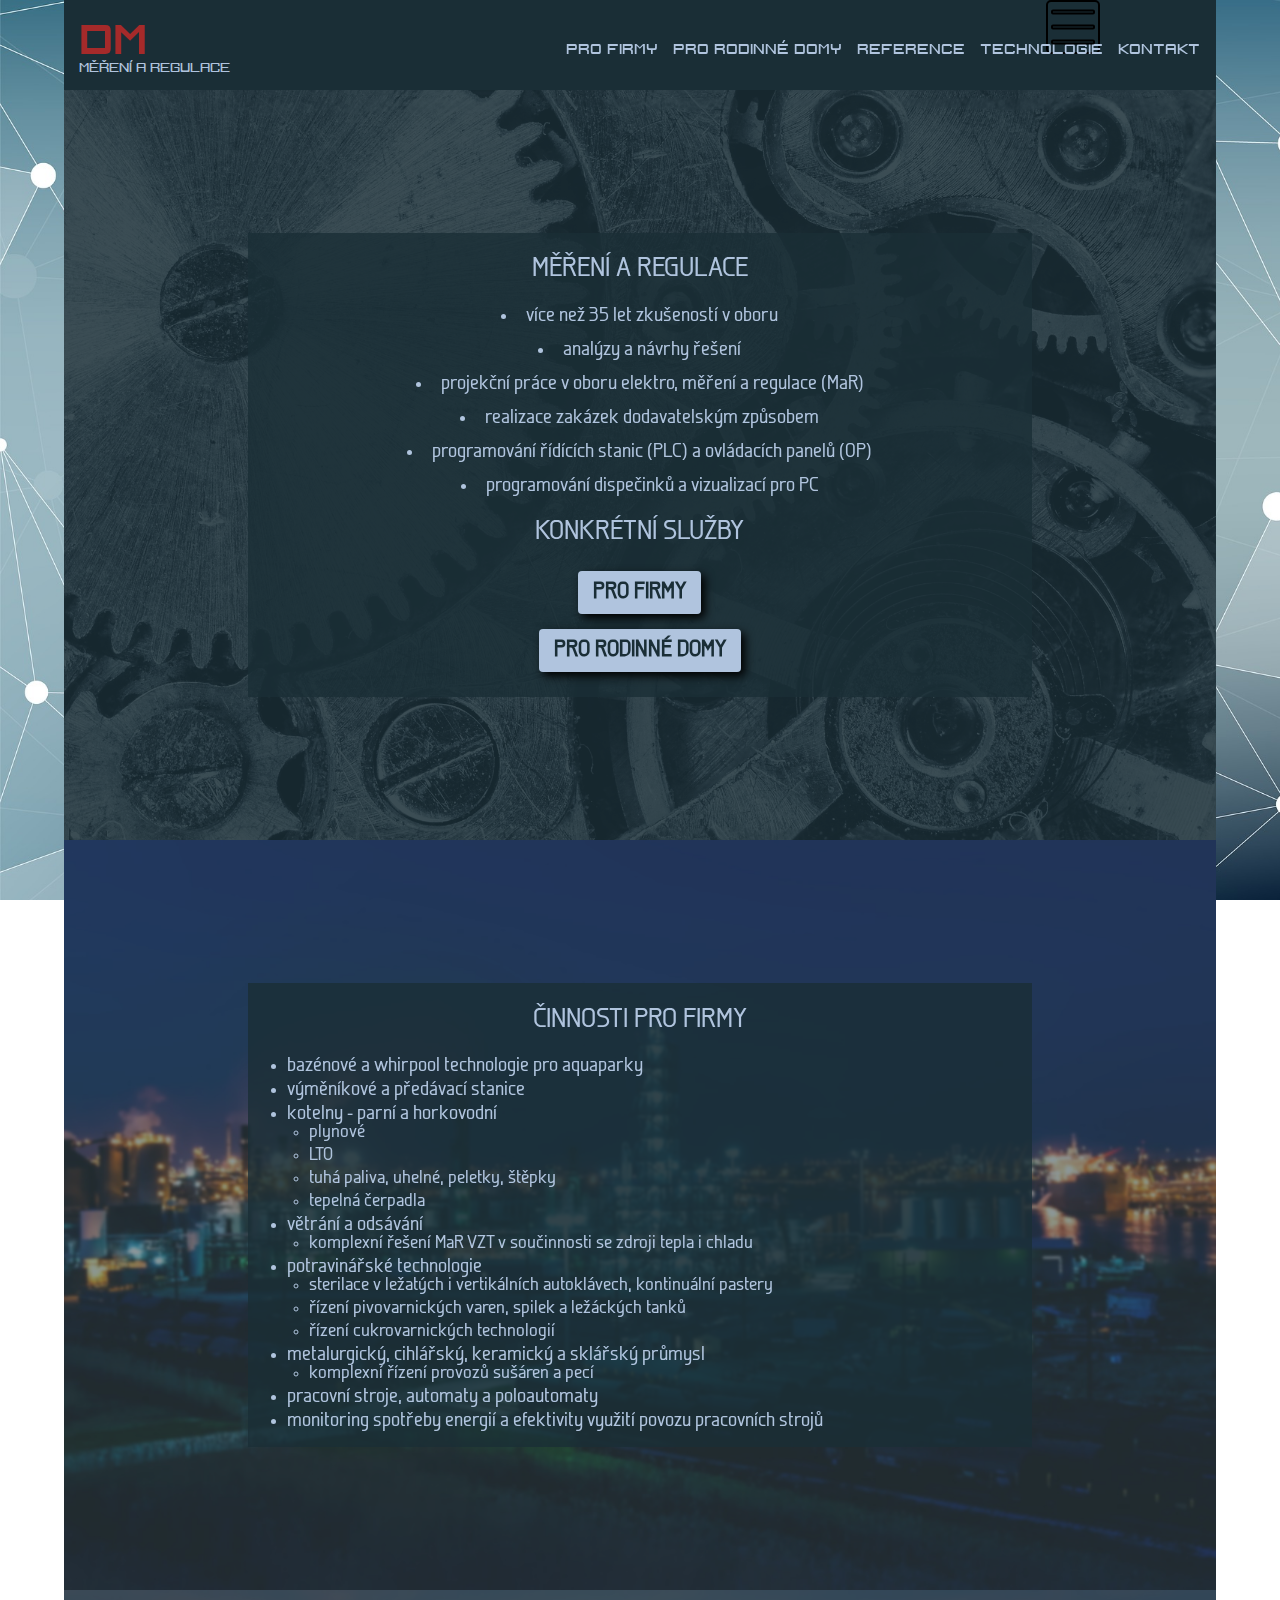
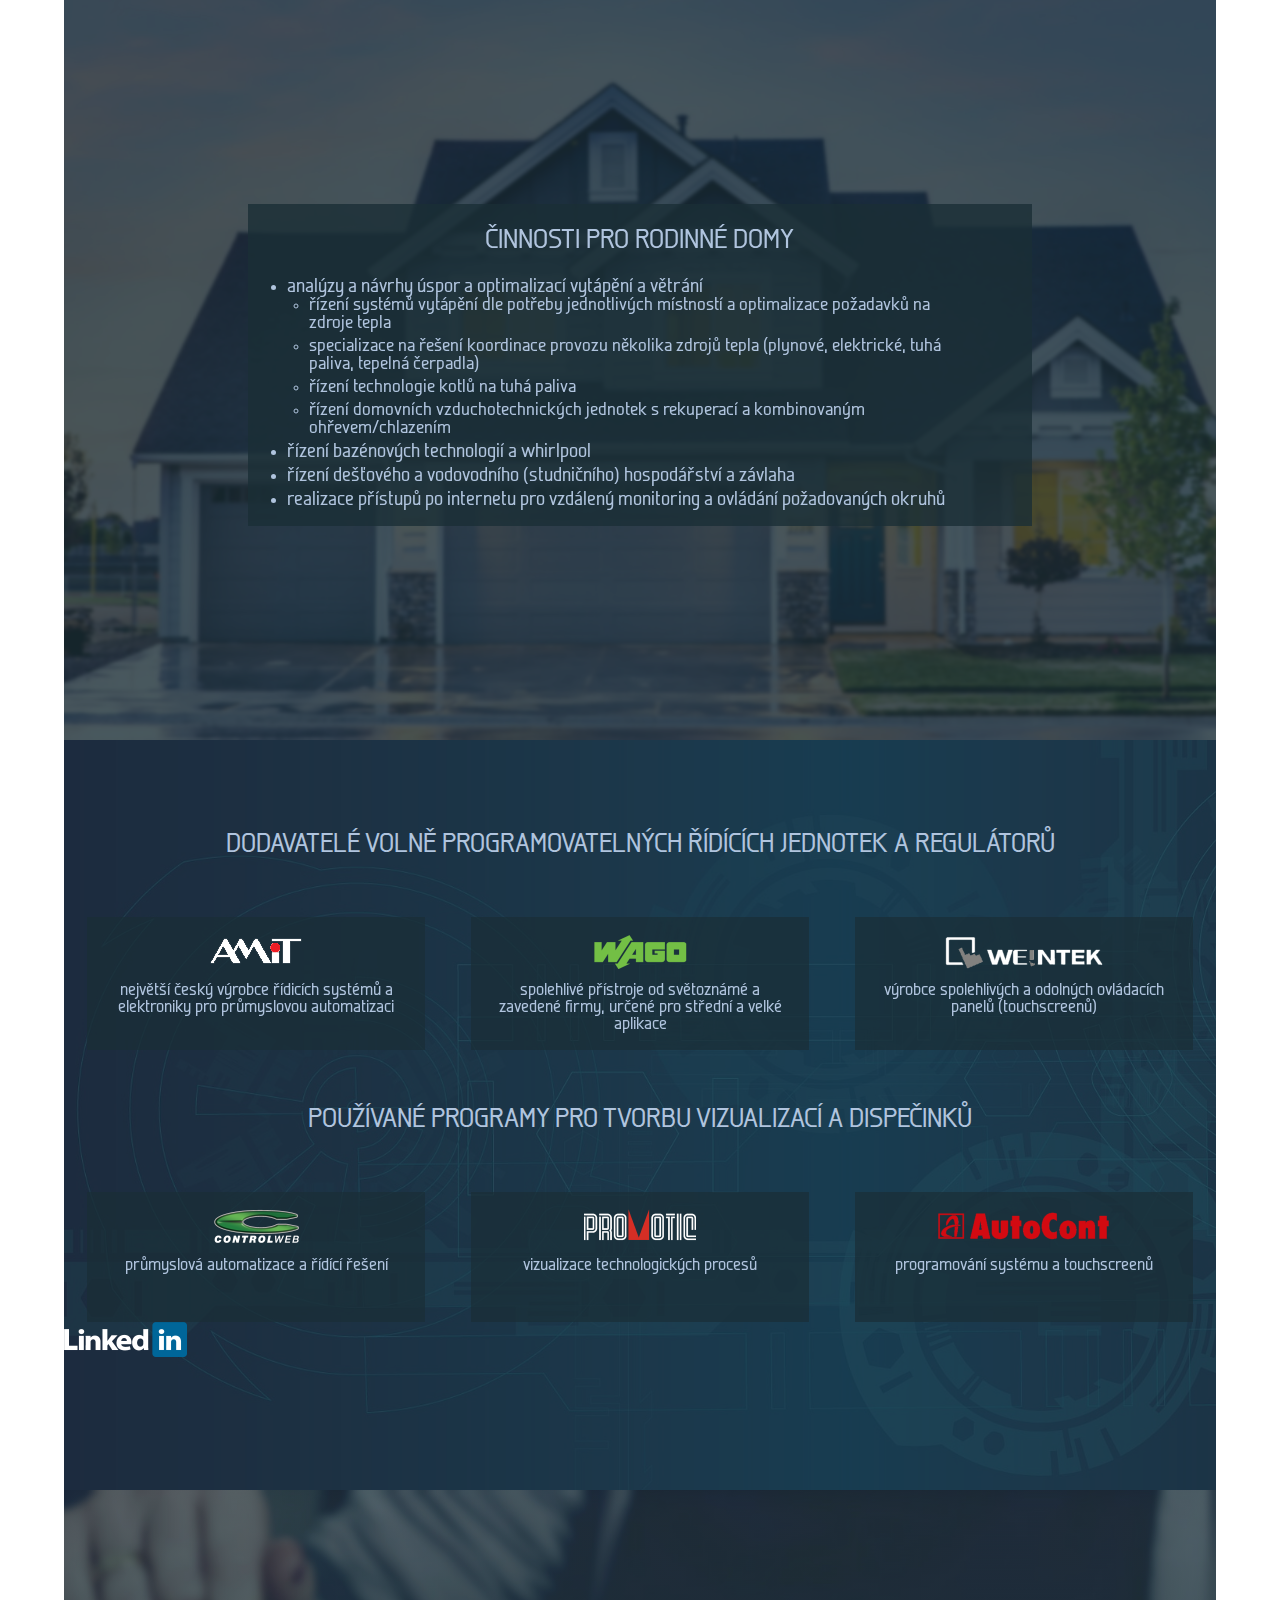
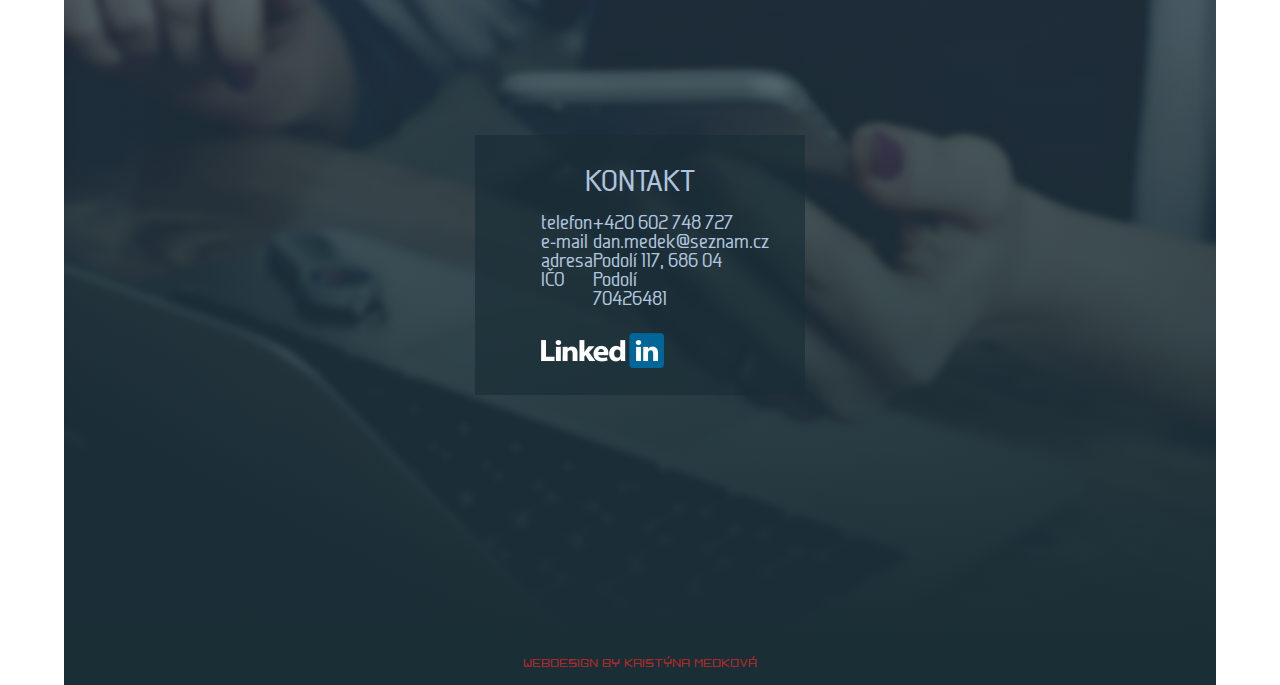
==== Html/index.html @ b06aeddd "Merge konflikty" ====
<!DOCTYPE html>
<html lang="en">

<head>
    <meta charset="UTF-8">
    <meta name="viewport" content="width=device-width, initial-scale=1.0">
    <meta http-equiv="X-UA-Compatible" content="ie=edge">
    <title>Daniel Medek - Měření a regulace</title>
    <link rel="stylesheet" href="\CSS\index.css">
</head>

<body>
    <div class="wrapper">
        <div class="header">
        <div class="head" id="index">
            <a href="#index"> 
                <div class="head1">
                        <span>d</span>
                        <span class="hidden">a</span>
                        <span class="hidden">n</span>
                        <span class="hidden">i</span>
                        <span class="hidden">e</span>
                        <span class="hidden">l</span>
                        <span>m</span>
                        <span class="hidden">e</span>
                        <span class="hidden">d</span>
                        <span class="hidden">e</span>
                        <span class="hidden">k</span>  
                    </div>
                    <div class="head2">měření a regulace</div>
             </a>    
        </div>
        <div class="nav">
            <a href="#firmy">pro firmy</a>
            <a href="#rd">pro rodinné domy</a>
            <a href="#reference">reference</a>
            <a href="#technologie">technologie</a>
            <a href="#kontakt">kontakt</a>
        </div>
        <div class="hamburger" id="hamburger" onclick="toggleActive()">
            <div class="line top"></div>
            <div class="line middle"></div>
            <div class="line bottom"></div>
        </div>
        </div>
        <div class="back main">
            <div class="shadow intro">
                <div class="content">
                    <div class="figure-title">měření a regulace</div>
                    <ul>
                        <li>více než 35 let zkušeností v oboru</li>
                        <li>analýzy a návrhy řešení</li>
                        <li>projekční práce v oboru elektro, měření a regulace (MaR)</li>
                        <li>realizace zakázek dodavatelským způsobem</li>
                        <li>programování řídících stanic (PLC) a ovládacích panelů (OP)</li>
                        <li>programování dispečinků a vizualizací pro PC</li>
                    </ul>
                    <div class="figure-title">konkrétní služby</div>
                    <div class="choice">
                        <a href="#firmy">pro firmy</a>
                    </div>
                    <div class="choice">
                        <a href="#rd">pro rodinné domy</a>
                    </div>
                </div>
            </div>
        </div>
        <div class="back corp" id="firmy">
            <div class="shadow firm">
                <div class="figure">
                    <div class="figure-title">činnosti pro firmy</div>
                    <div class="figure-content">
                        <ul>
                            <li>bazénové a whirpool technologie pro aquaparky</li>
                            <li>výměníkové a předávací stanice</li>
                            <li>kotelny - parní a horkovodní
                                <ul>
                                    <li class="event">plynové</li>
                                    <li class="event">LTO</li>
                                    <li class="event">tuhá paliva, uhelné, peletky, štěpky</li>
                                    <li class="event">tepelná čerpadla</li>
                                </ul>
                            </li>
                            <li>větrání a odsávání
                                <ul>
                                    <li class="event">komplexní řešení MaR VZT v součinnosti se zdroji tepla i chladu</li>
                                </ul>
                            </li>
                            <li>potravinářské technologie
                                <ul>
                                    <li class="event">sterilace v ležatých i vertikálních autoklávech, kontinuální pastery</li>
                                    <li class="event">řízení pivovarnických varen, spilek a ležáckých tanků</li>
                                    <li class="event">řízení cukrovarnických technologií</li>
                                </ul>
                            </li>
                            <li>metalurgický, cihlářský, keramický a sklářský průmysl
                                <ul>
                                    <li class="event">komplexní řízení provozů sušáren a pecí</li>
                                </ul>
                            </li>
                            <li>pracovní stroje, automaty a poloautomaty</li>
                            <li>monitoring spotřeby energií a efektivity využití povozu pracovních strojů</li>
                        </ul>
                    </div>
                </div>
            </div>
        </div>
        <div class="back home" id="rd">
            <div class="shadow house">
                <div class="figure">
                    <div class="figure-title">činnosti pro rodinné domy</div>
                    <div class="figure-content">
                        <ul>
                            <li>analýzy a návrhy úspor a optimalizací vytápění a větrání
                                <ul>
                                    <li class="event">řízení systémů vytápění dle potřeby jednotlivých místností a optimalizace požadavků na zdroje tepla</li>
                                    <li class="event">specializace na řešení koordinace provozu několika zdrojů tepla (plynové, elektrické, tuhá paliva, tepelná čerpadla)</li>
                                    <li class="event">řízení technologie kotlů na tuhá paliva</li>
                                    <li class="event">řízení domovních vzduchotechnických jednotek s rekuperací a kombinovaným ohřevem/chlazením</li>
                                </ul>
                            </li>
                            <li>řízení bazénových technologií a whirlpool</li>
                            <li>řízení dešťového a vodovodního (studničního) hospodářství a závlaha</li>
                            <li>realizace přístupů po internetu pro vzdálený monitoring a ovládání požadovaných okruhů</li>
                        </ul>
                    </div>
                </div>
            </div>
        </div>
        <div class="back koop" id="technologie">
            <div class="shadow technic">
                <div class="tech-content">
                    <div class="tech-title">dodavatelé volně programovatelných řídících jednotek a regulátorů</div>
                    <div class="tech-wrapper">
                        <div class="tech">
                            <ul>
                                <li><a href="https://amitomation.cz/" target="_blank"><img src="/Pict/logo/amit.png"></a></li>
                                <li>největší český výrobce řídicích systémů a elektroniky pro průmyslovou automatizaci</li>
                            </ul>
                        </div>
                        <div class="tech">
                            <ul>
                                <li><a href="https://www.wago.com/cz/" target="_blank"><img src="/Pict/logo/wago.png"></a></li>
                                <li>spolehlivé přístroje od světoznámé a zavedené firmy, určené pro střední a velké aplikace</li>
                            </ul>
                        </div>
                        <div class="tech">
                            <ul>
                                <li><a href="https://www.weintek.cz/" target="_blank"><img src="/Pict/logo/weintek.png"></a></li>
                                <li>výrobce spolehlivých a odolných ovládacích panelů (touchscreenů)</li>
                            </ul>
                        </div>
                    </div>
                    <div class="tech-title">používané programy pro tvorbu vizualizací a dispečinků</div>
                    <div class="tech-wrapper">
                        <div class="tech">
                            <ul>
                                <li><a href="https://www.controlweb.co.nz/" target="_blank"><img src="/Pict/logo/controlweb.png"></a></li>
                                <li>průmyslová automatizace a řídící řešení</li>
                            </ul>
                        </div>
                        <div class="tech">
                            <ul>
                                <li><a href="https://www.promotic.eu/cz/index.htm" target="_blank"><img src="/Pict/logo/promotic.png"></a></li>
                                <li>vizualizace technologických procesů</li>
                            </ul>
                        </div>
                        <div class="tech">
                            <ul>
                                <li><a href="https://www.autocont.cz" target="_blank"><img src="/Pict/logo/autocont.png"></a></li>
                                <li>programování systému a touchscreenů</li>
                            </ul>
                        </div>
                    </div>
                    <a href="https://cz.linkedin.com/in/daniel-medek-770281114" target="_blank">
                        <img src="/Pict/logo/linkedin-logo.png">
                    </a>
                </div>
            </div>
        </div>
        <div class="back cont" id="kontakt">
            <div class="shadow call">
                <div class="contact">
                    <div class="contact-title">kontakt</div>
                    <div class="contact-wrapper">
                        <div class="middle1">
                            <ul>
                                <li>telefon</li>
                                <li>e-mail</li>
                                <li>adresa</li>
                                <li>IČO</li>
                            </ul>
                        </div>
                        <div class="middle2">
                            <ul>
                                <li>+420 602 748 727</li>
                                <li>dan.medek@seznam.cz</li>
                                <li>Podolí 117, 686 04 Podolí</li>
                                <li>70426481</li>
                            </ul>
                        </div>
                    </div>
                    <a href="https://cz.linkedin.com/in/daniel-medek-770281114" target="_blank">
                        <img src="/Pict/logo/linkedin-logo.png">
                    </a>
                </div>
            </div>
        </div>
        <div class="footer">webdesign by Kristýna Medková</div>
    </div>
</body>

</html>
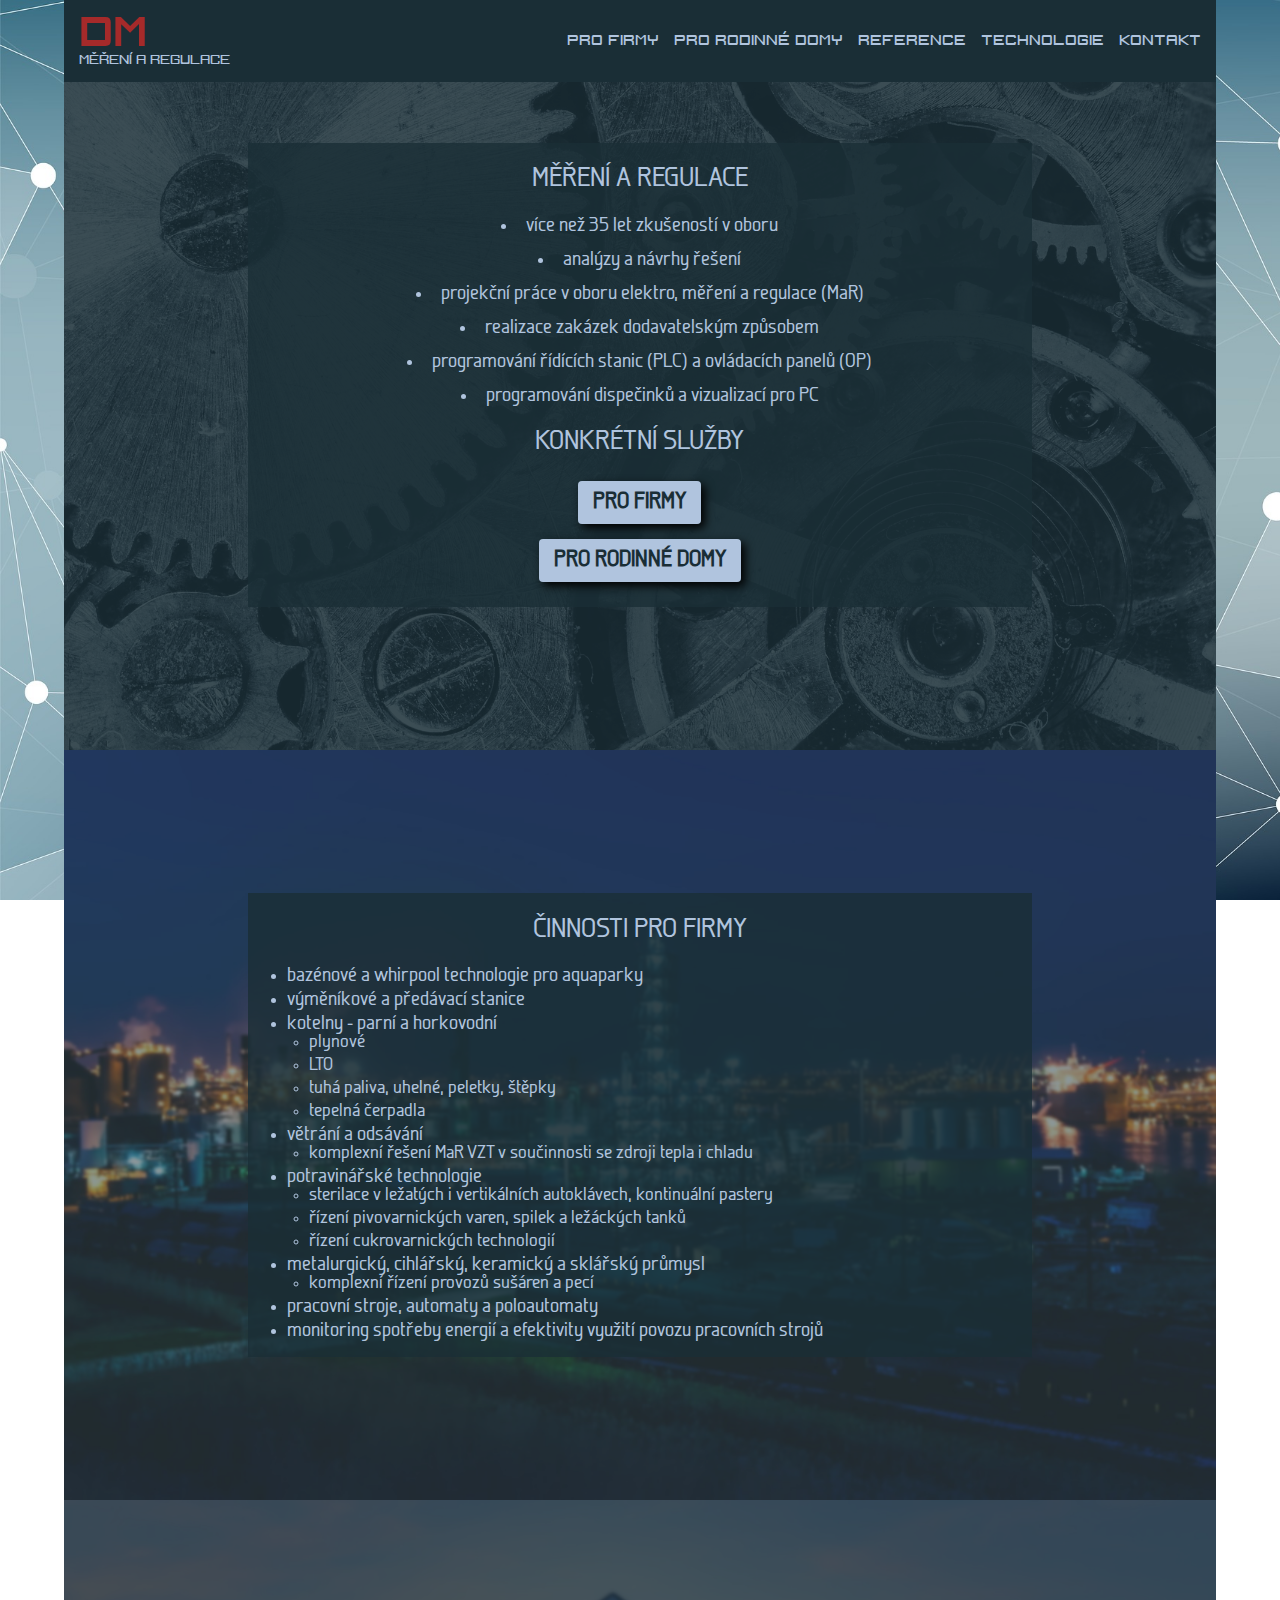
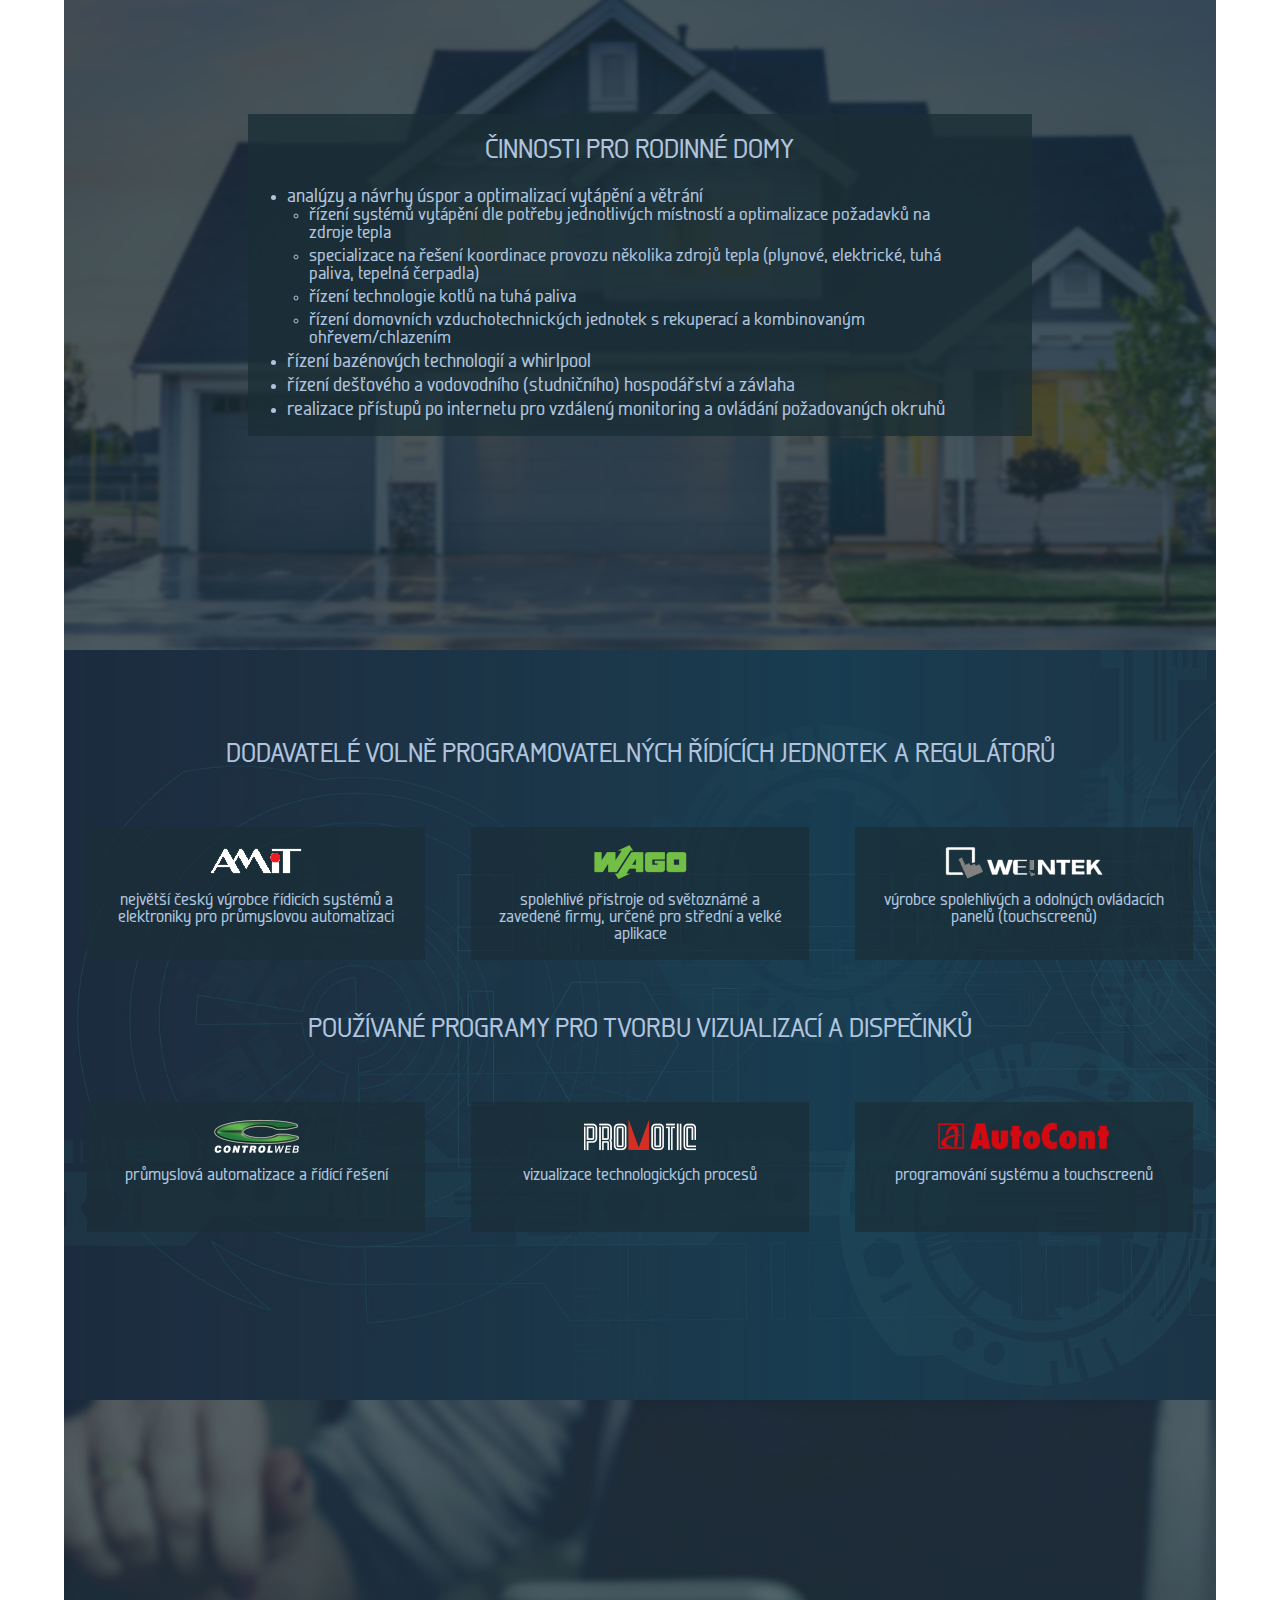
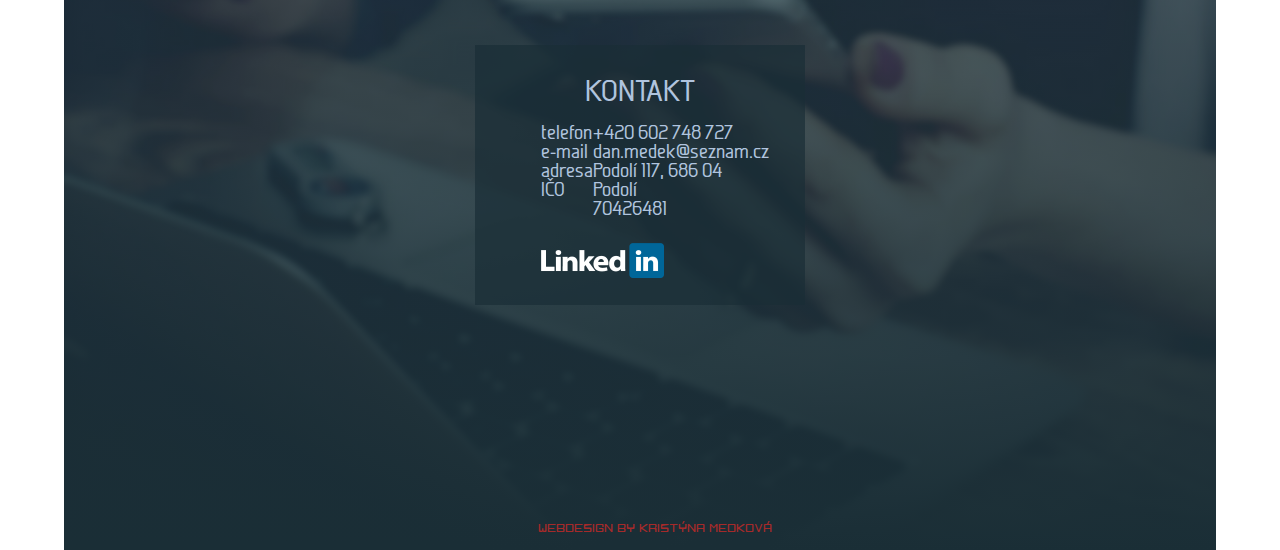
==== commit f87cfed8: "změna menu" ====
--- a/Html/index.html
+++ b/Html/index.html
@@ -7,12 +7,13 @@
     <meta http-equiv="X-UA-Compatible" content="ie=edge">
     <title>Daniel Medek - Měření a regulace</title>
     <link rel="stylesheet" href="\CSS\index.css">
+    <script src="/JS/index.js"></script>
 </head>
 
 <body>
     <div class="wrapper">
         <div class="header">
-        <div class="head" id="index">
+        <div class="head">
             <a href="#index"> 
                 <div class="head1">
                         <span>d</span>
@@ -30,7 +31,7 @@
                     <div class="head2">měření a regulace</div>
              </a>    
         </div>
-        <div class="nav">
+        <div class="nav" id="nav" onclick="toggleDeactive()">
             <a href="#firmy">pro firmy</a>
             <a href="#rd">pro rodinné domy</a>
             <a href="#reference">reference</a>
@@ -43,7 +44,8 @@
             <div class="line bottom"></div>
         </div>
         </div>
-        <div class="back main">
+        <div class="sum" id="sum">
+        <div class="back main" id="index">
             <div class="shadow intro">
                 <div class="content">
                     <div class="figure-title">měření a regulace</div>
@@ -172,9 +174,6 @@
                             </ul>
                         </div>
                     </div>
-                    <a href="https://cz.linkedin.com/in/daniel-medek-770281114" target="_blank">
-                        <img src="/Pict/logo/linkedin-logo.png">
-                    </a>
                 </div>
             </div>
         </div>
@@ -206,6 +205,7 @@
                 </div>
             </div>
         </div>
+        </div>
         <div class="footer">webdesign by Kristýna Medková</div>
     </div>
 </body>
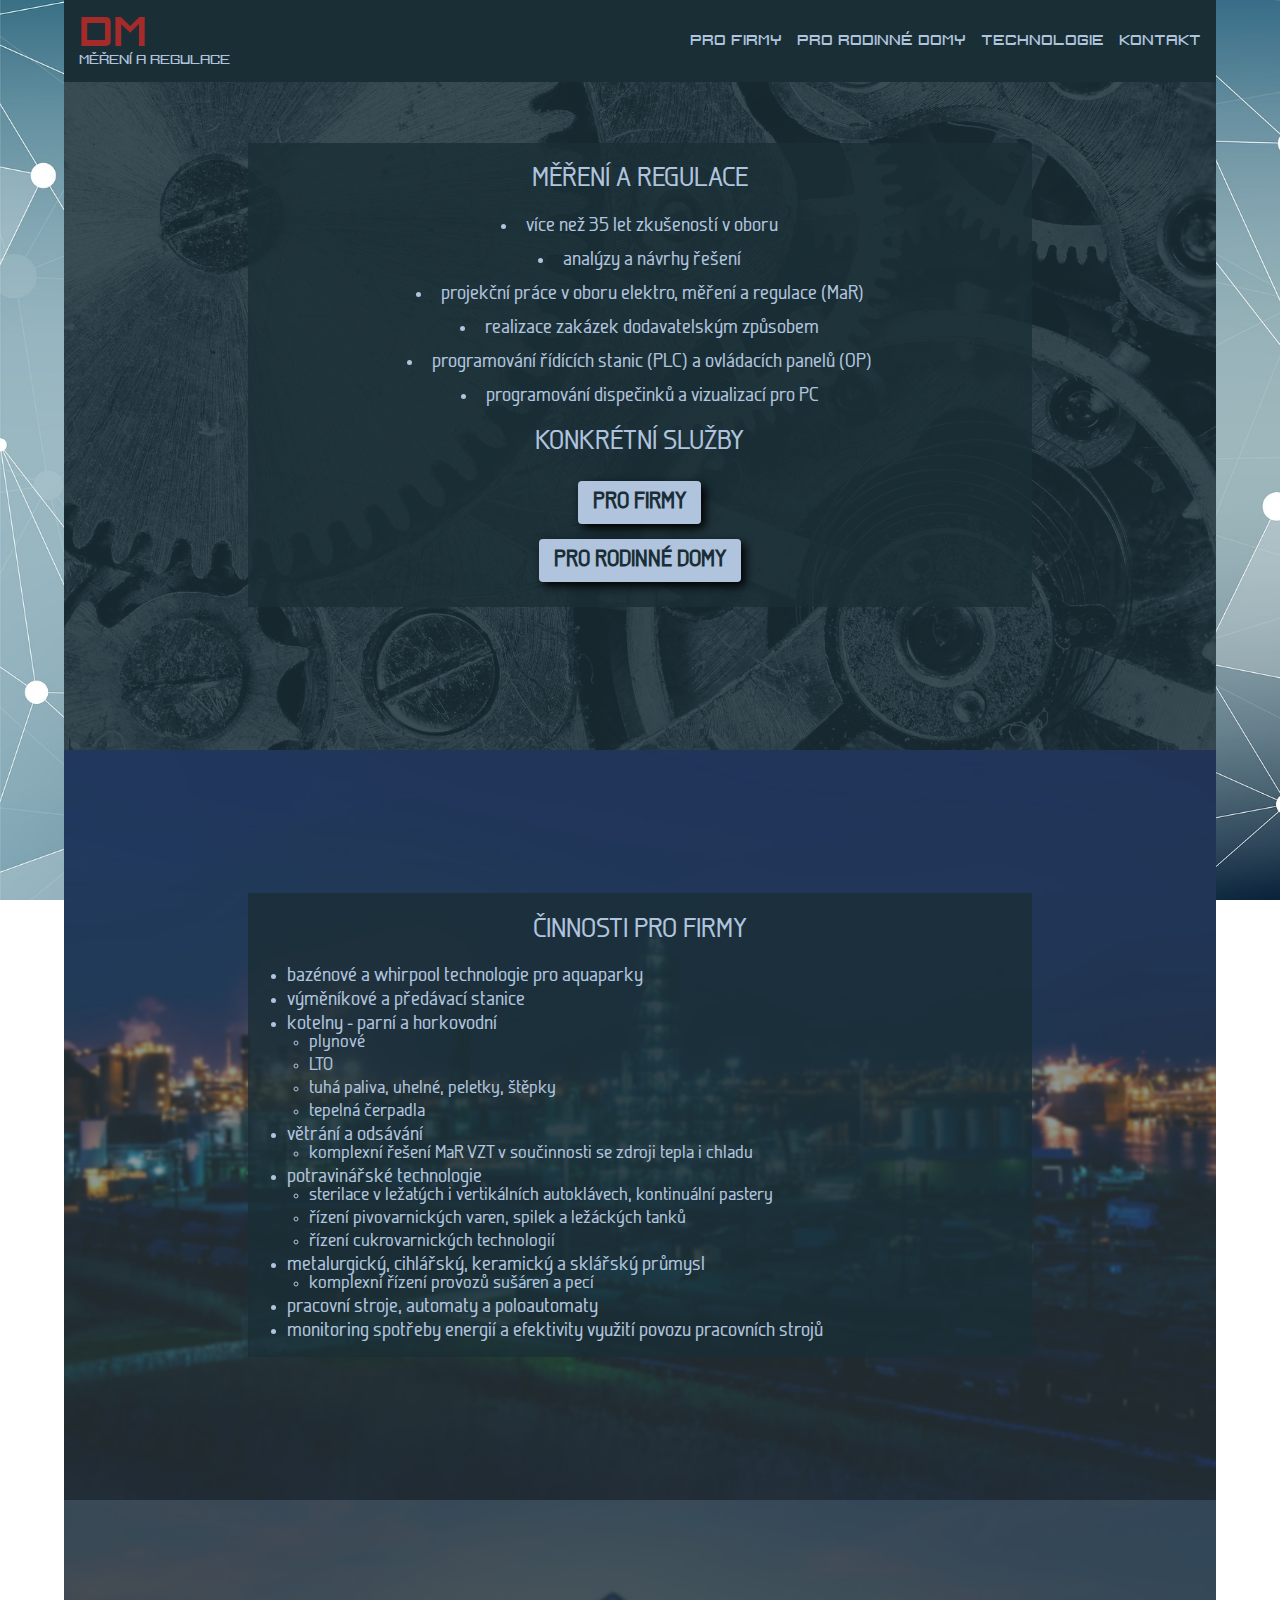
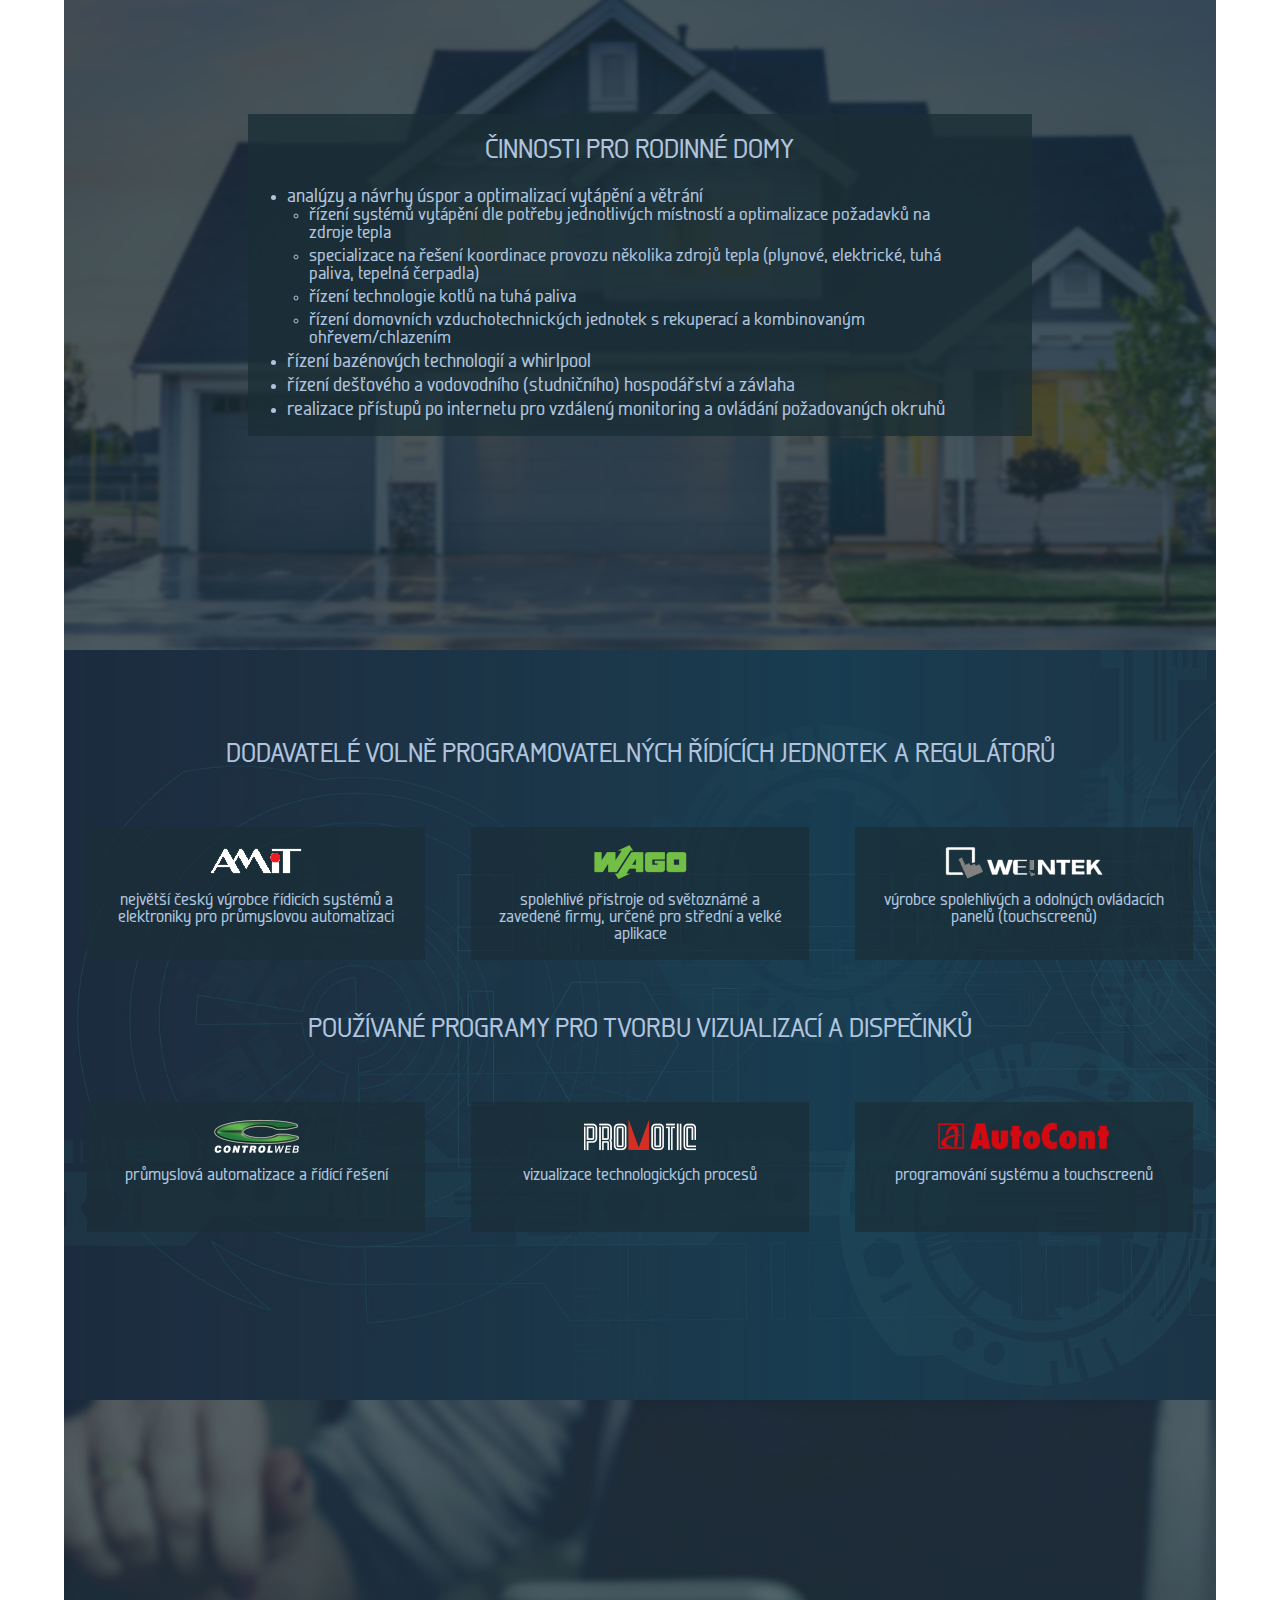
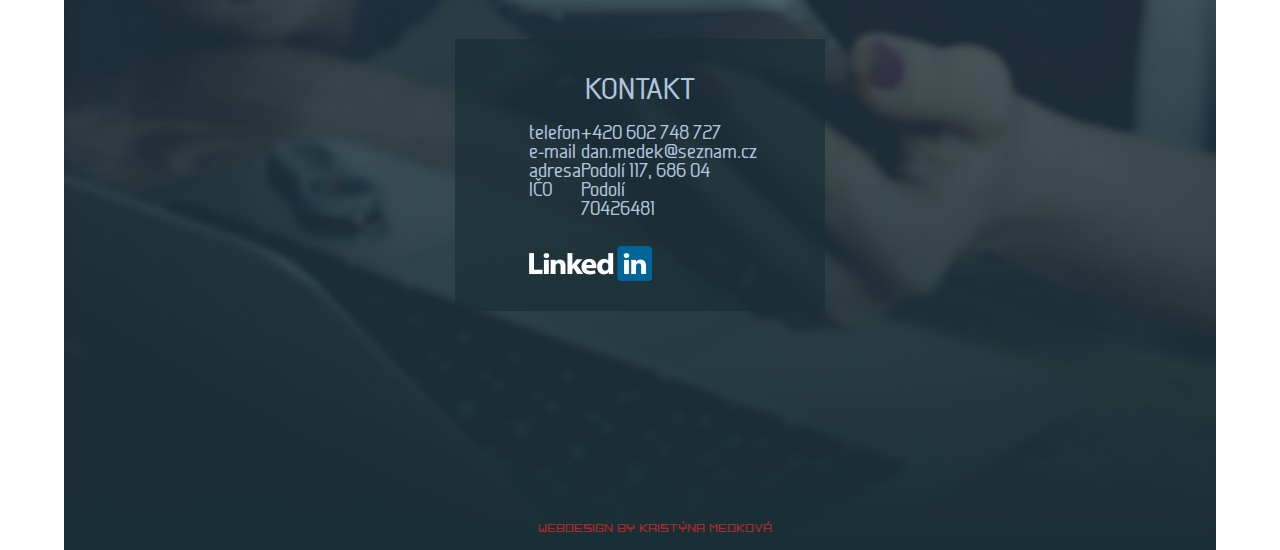
==== commit 40c4ce0e: "drobné úpravy vzhledu" ====
--- a/Html/index.html
+++ b/Html/index.html
@@ -14,7 +14,7 @@
     <div class="wrapper">
         <div class="header">
         <div class="head">
-            <a href="#index"> 
+            <a onclick="roll('index')"> 
                 <div class="head1">
                         <span>d</span>
                         <span class="hidden">a</span>
@@ -31,12 +31,12 @@
                     <div class="head2">měření a regulace</div>
              </a>    
         </div>
-        <div class="nav" id="nav" onclick="toggleDeactive()">
-            <a href="#firmy">pro firmy</a>
-            <a href="#rd">pro rodinné domy</a>
-            <a href="#reference">reference</a>
-            <a href="#technologie">technologie</a>
-            <a href="#kontakt">kontakt</a>
+        <div class="nav" id="nav">
+            <a onclick="roll('firmy')">pro firmy</a>
+            <a onclick="roll('rd')">pro rodinné domy</a>
+            <!-- <a onclick="roll('reference')">reference</a> -->
+            <a onclick="roll('technologie')">technologie</a>
+            <a onclick="roll('kontakt')">kontakt</a>
         </div>
         <div class="hamburger" id="hamburger" onclick="toggleActive()">
             <div class="line top"></div>
@@ -59,10 +59,10 @@
                     </ul>
                     <div class="figure-title">konkrétní služby</div>
                     <div class="choice">
-                        <a href="#firmy">pro firmy</a>
+                        <a onclick="roll('firmy')">pro firmy</a>
                     </div>
                     <div class="choice">
-                        <a href="#rd">pro rodinné domy</a>
+                        <a onclick="roll('rd')">pro rodinné domy</a>
                     </div>
                 </div>
             </div>
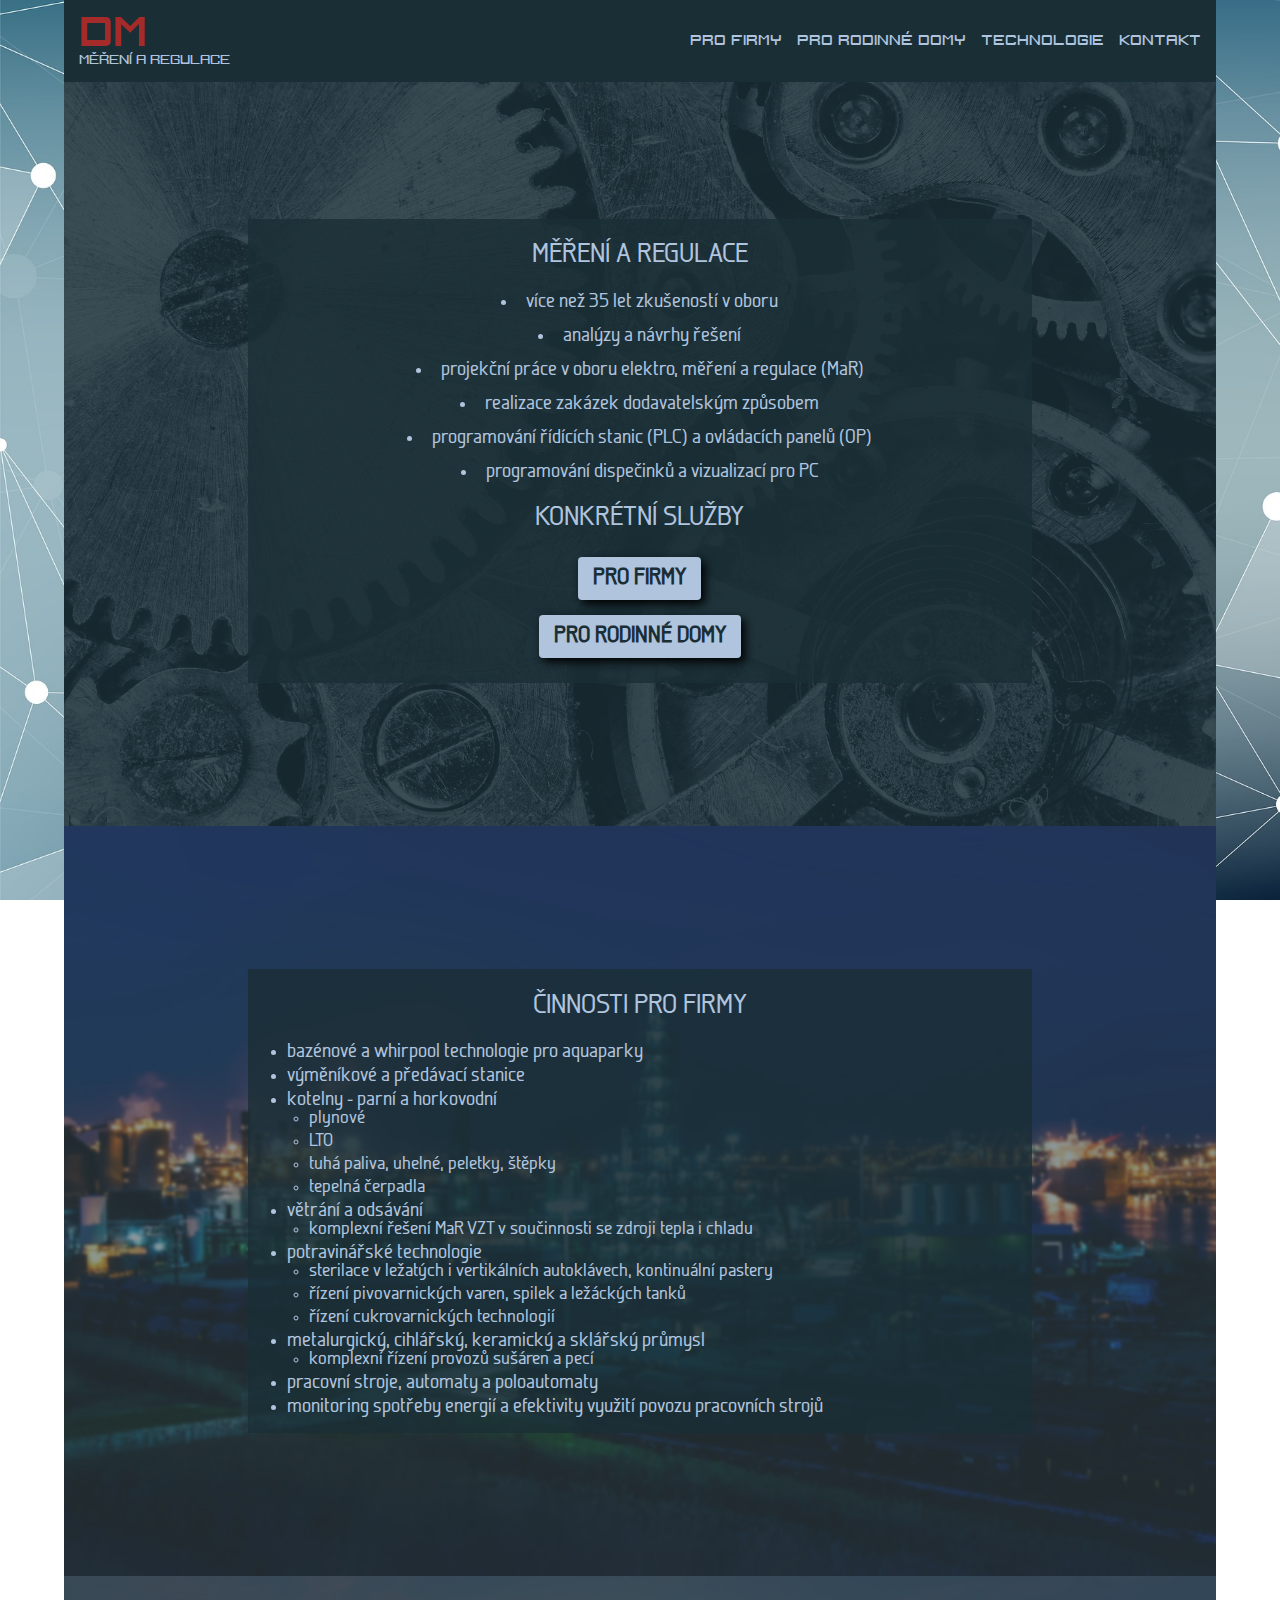
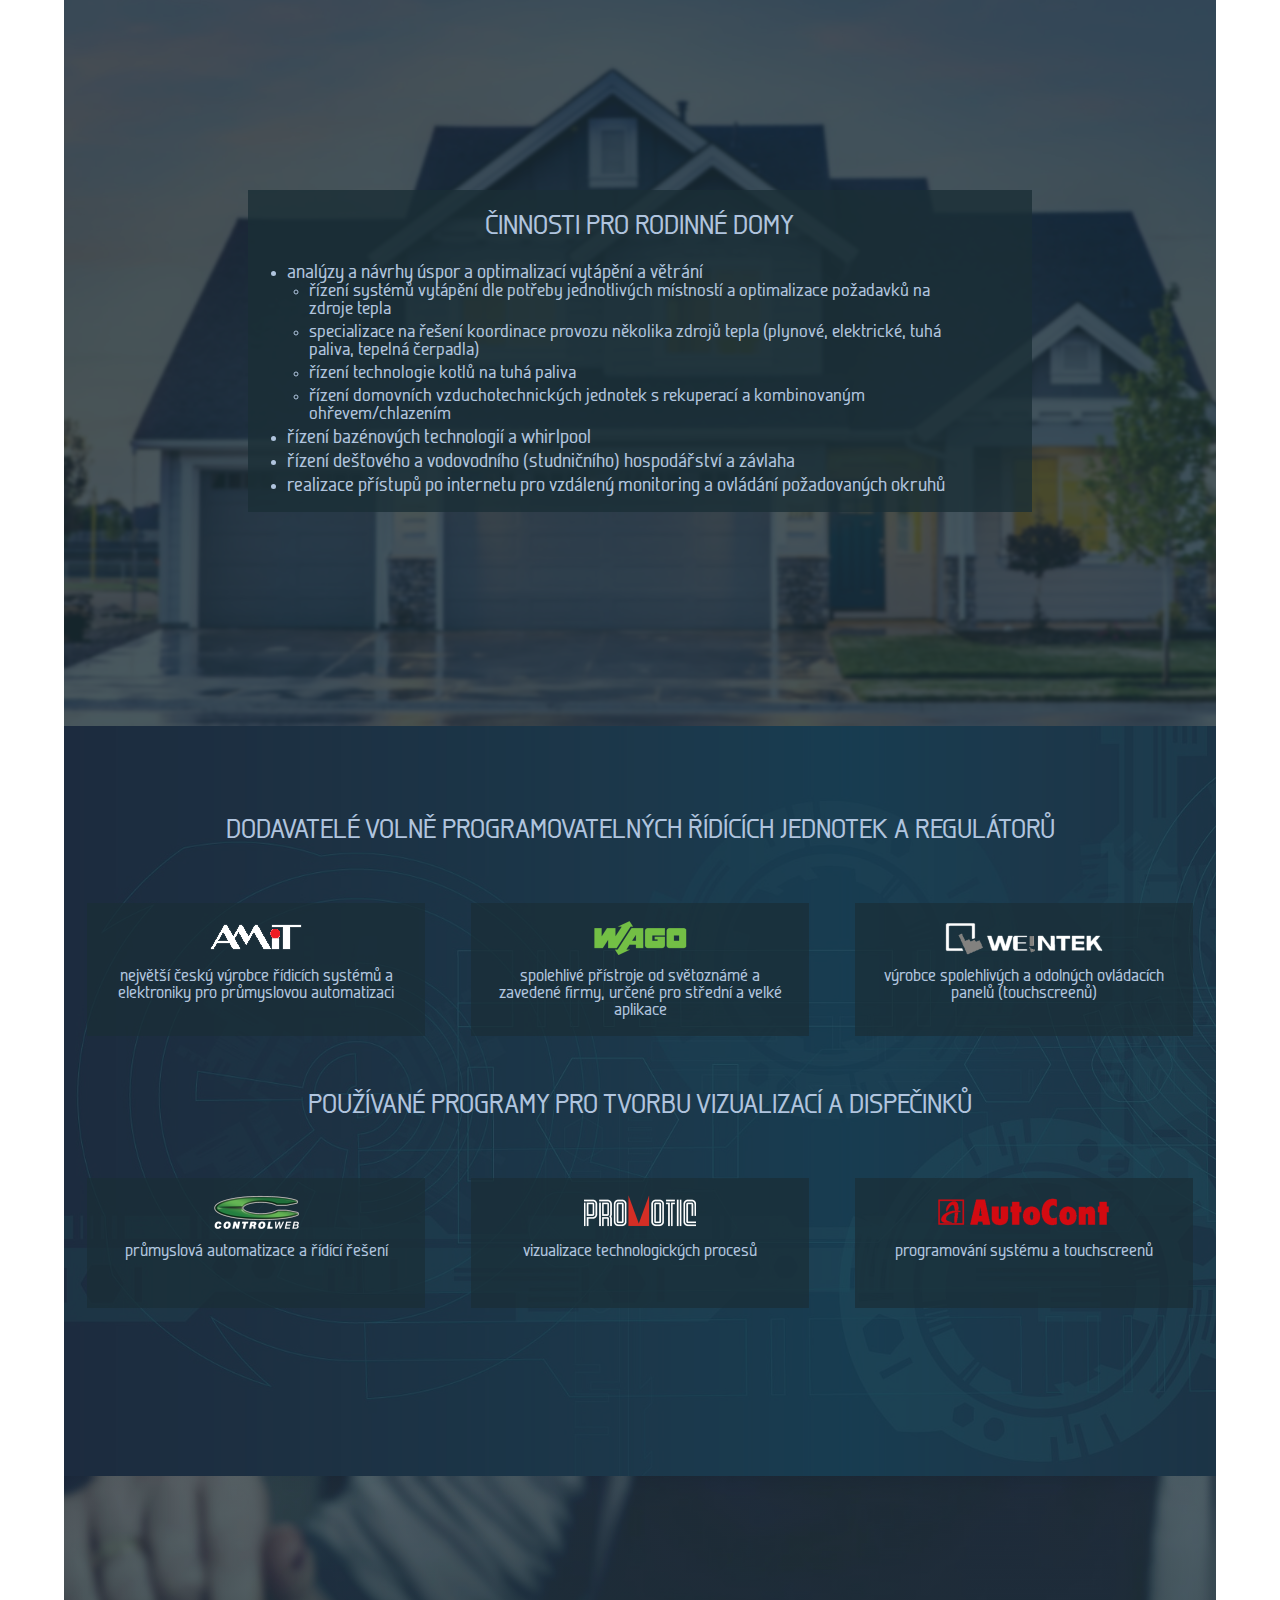
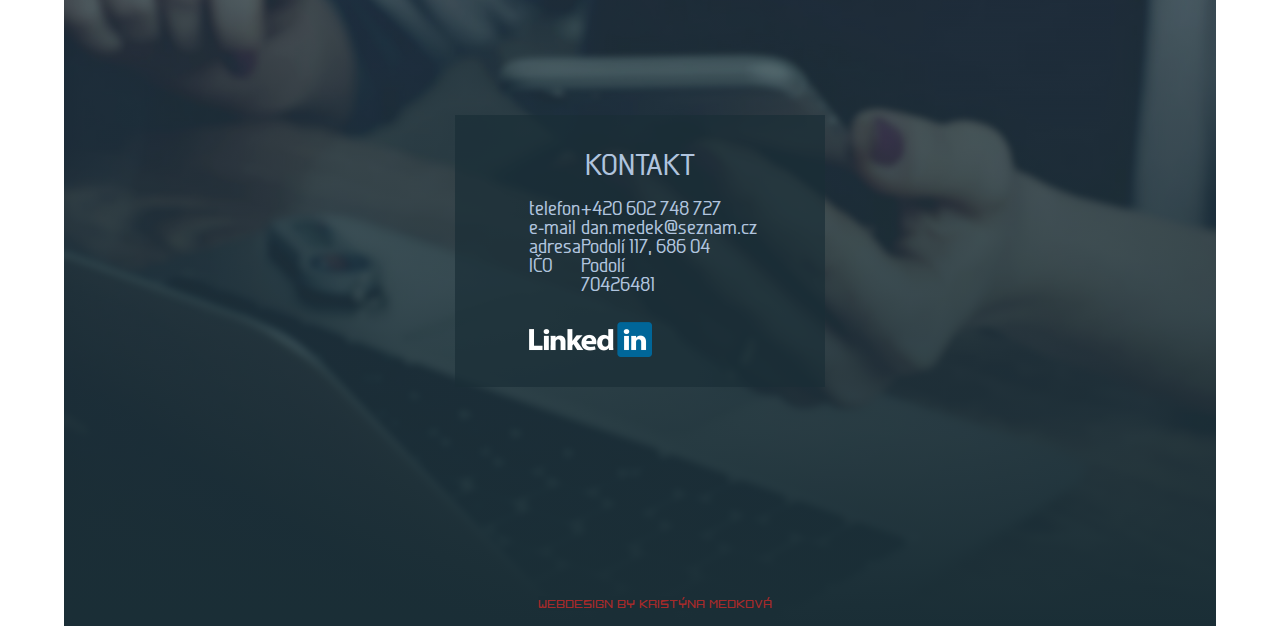
==== commit 8a2b2b13: "scroll" ====
--- a/Html/index.html
+++ b/Html/index.html
@@ -32,11 +32,11 @@
              </a>    
         </div>
         <div class="nav" id="nav">
-            <a onclick="roll('firmy')">pro firmy</a>
-            <a onclick="roll('rd')">pro rodinné domy</a>
-            <!-- <a onclick="roll('reference')">reference</a> -->
-            <a onclick="roll('technologie')">technologie</a>
-            <a onclick="roll('kontakt')">kontakt</a>
+            <a onclick="roll('firmy')" id="n1">pro firmy</a>
+            <a onclick="roll('rd')" id="n2">pro rodinné domy</a>
+            <!-- <a onclick="roll('reference')" id="n3">reference</a> -->
+            <a onclick="roll('technologie')" id="n4">technologie</a>
+            <a onclick="roll('kontakt')" id="n5">kontakt</a>
         </div>
         <div class="hamburger" id="hamburger" onclick="toggleActive()">
             <div class="line top"></div>
@@ -45,6 +45,12 @@
         </div>
         </div>
         <div class="sum" id="sum">
+        <a onclick="roll('index')">
+            <div class="up" id="up">
+                <div class="lineup left"></div>
+                <div class="lineup right"></div>
+            </div>
+        </a>
         <div class="back main" id="index">
             <div class="shadow intro">
                 <div class="content">
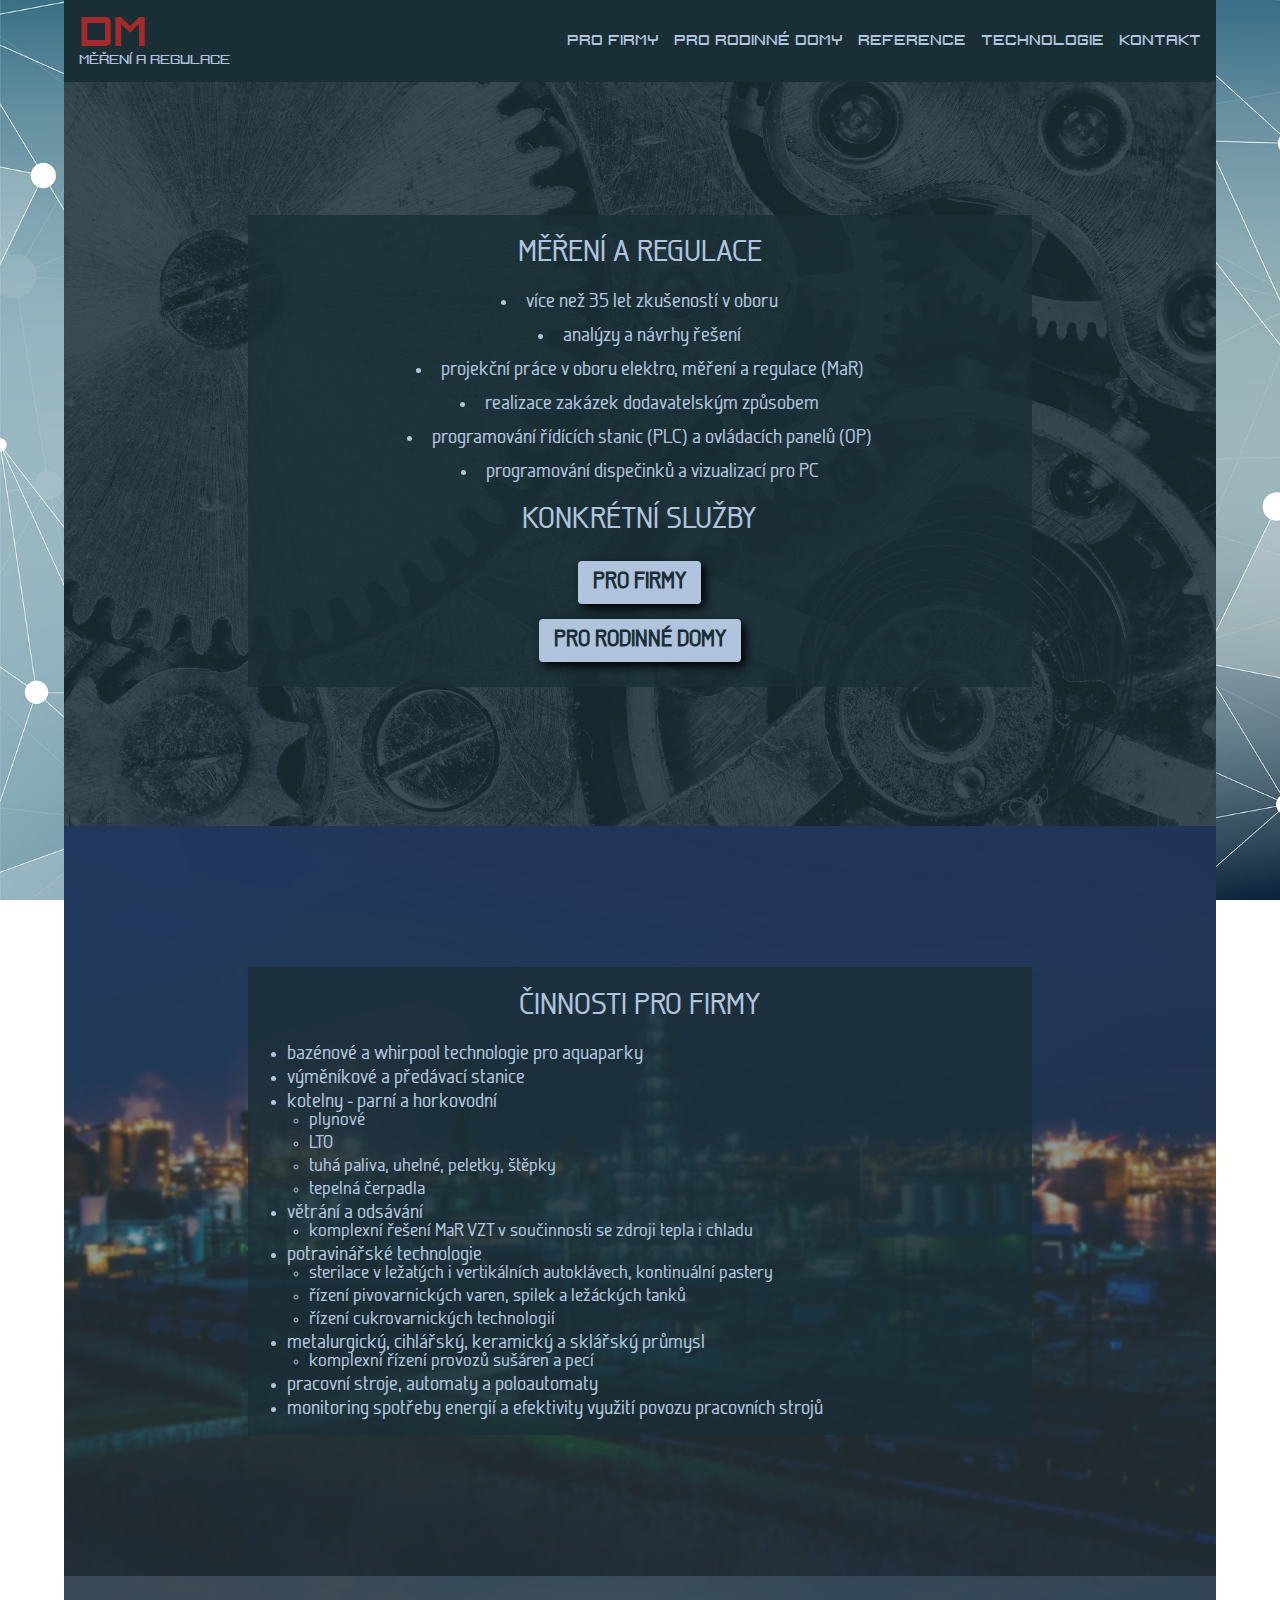
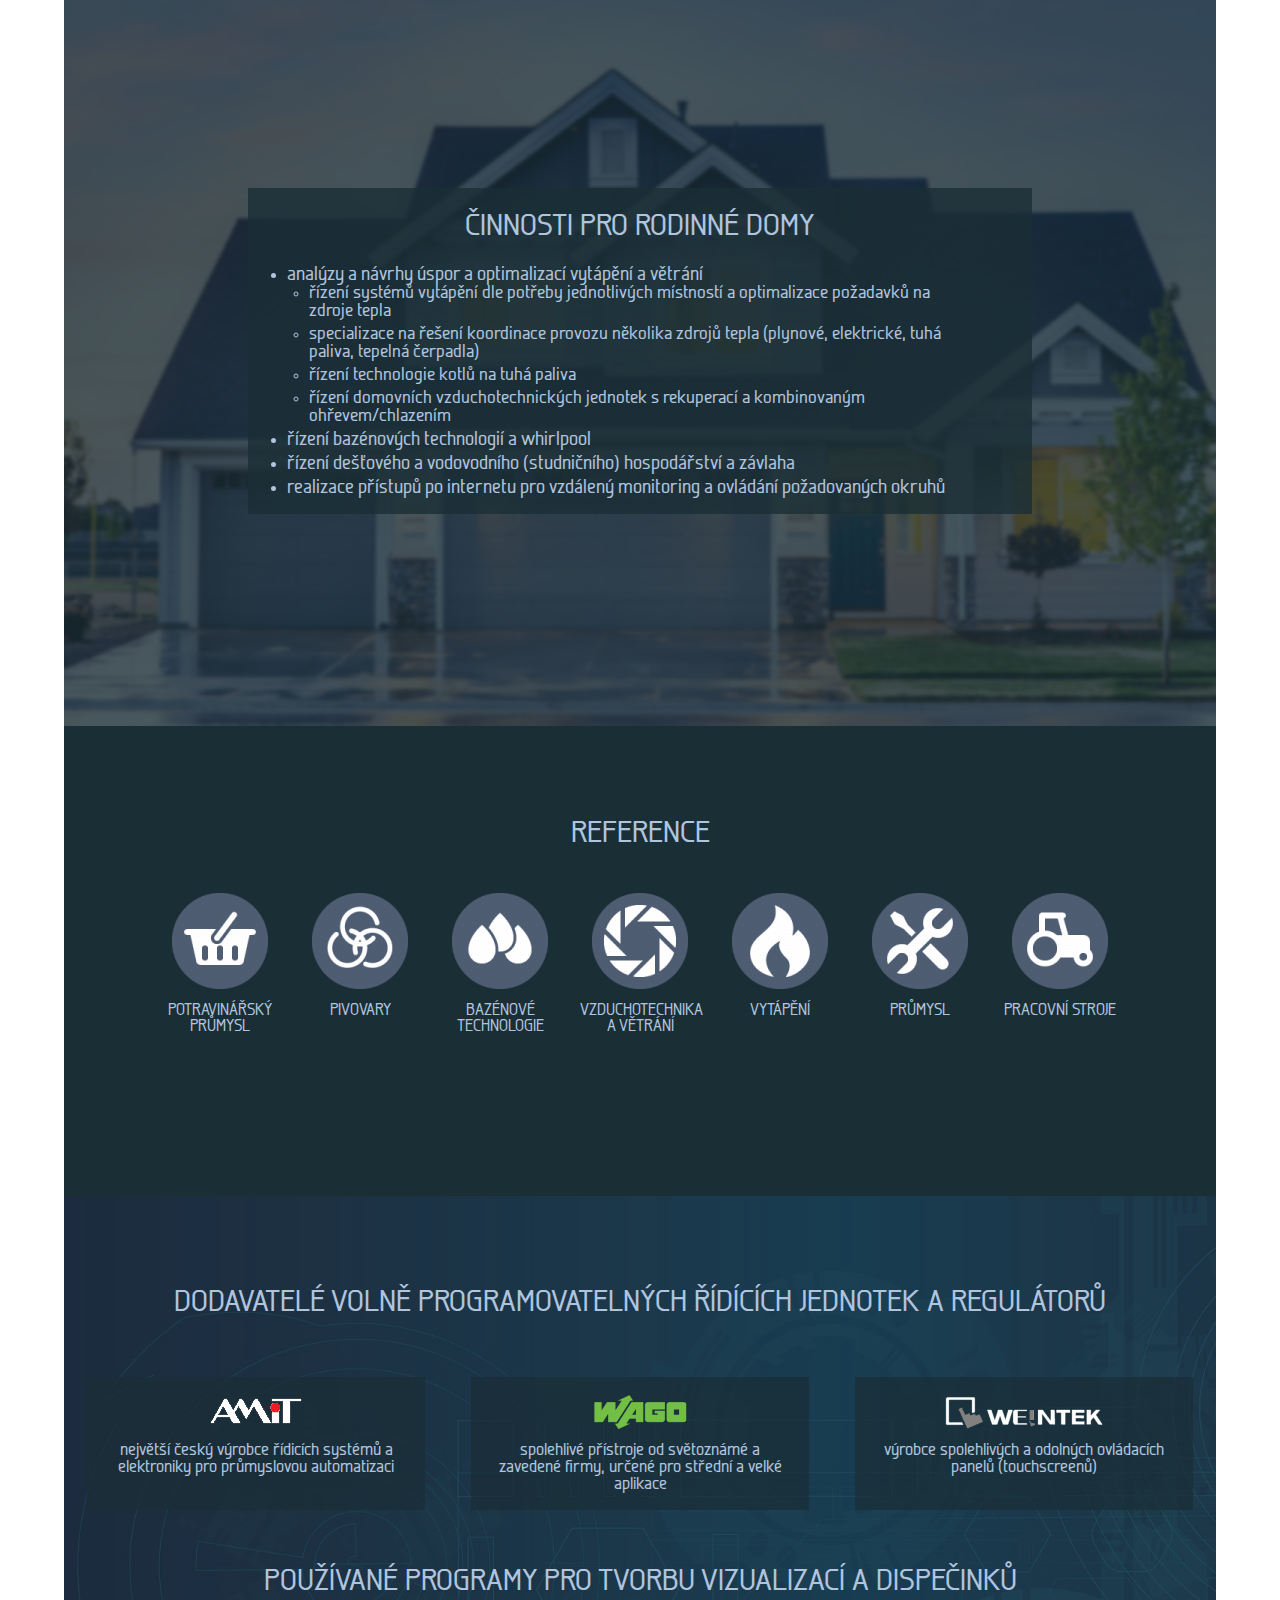
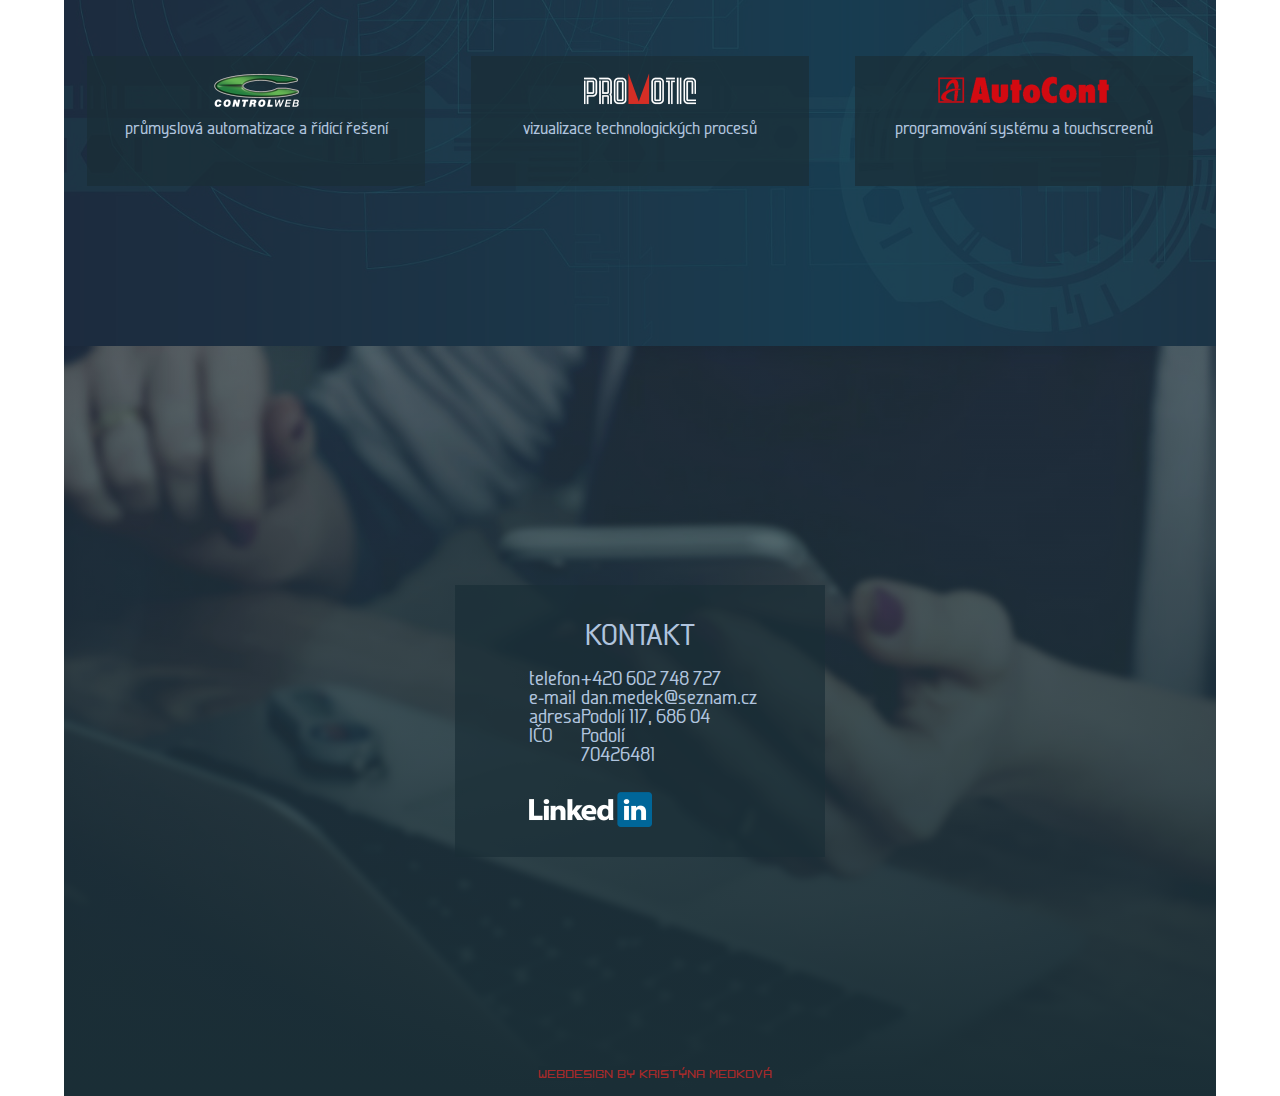
==== commit f384691e: "reference" ====
--- a/Html/index.html
+++ b/Html/index.html
@@ -34,7 +34,7 @@
         <div class="nav" id="nav">
             <a onclick="roll('firmy')" id="n1">pro firmy</a>
             <a onclick="roll('rd')" id="n2">pro rodinné domy</a>
-            <!-- <a onclick="roll('reference')" id="n3">reference</a> -->
+            <a onclick="roll('reference')" id="n3">reference</a>
             <a onclick="roll('technologie')" id="n4">technologie</a>
             <a onclick="roll('kontakt')" id="n5">kontakt</a>
         </div>
@@ -135,6 +135,67 @@
                 </div>
             </div>
         </div>
+        <div class="reference" id="reference">
+        <div class="ref-title">reference</div>
+        <div class="back-ref">
+            <div class="ref">
+                <a href="potraviny.html">
+                    <ul>
+                        <li><img src="/Pict/ikony/potraviny.png"></li>
+                        <li>potravinářský průmysl</li>
+                    </ul>
+                </a>
+            </div>
+            <div class="ref">
+                <a href="pivovary.html">
+                    <ul>
+                        <li><img src="/Pict/ikony/pivovary.png"></li>
+                        <li>pivovary</li>
+                    </ul>
+                </a>
+            </div>
+            <div class="ref">
+                <a href="bazeny.html">
+                    <ul>
+                        <li><img src="/Pict/ikony/bazen.png"></li>
+                        <li>bazénové technologie</li>
+                    </ul>
+                </a>
+            </div>
+            <div class="ref">
+                <a href="vzt.html">
+                    <ul>
+                        <li><img src="/Pict/ikony/VZT.png"></li>
+                        <li>vzduchotechnika a větrání</li>
+                    </ul>
+                </a>
+            </div>
+            <div class="ref">
+                <a href="vytapeni.html">
+                    <ul>
+                        <li><img src="/Pict/ikony/vytapeni.png"></li>
+                        <li>vytápění</li>
+                    </ul>
+                </a>
+            </div>
+            <div class="ref">
+                <a href="prumysl.html">
+                    <ul>
+                        <li><img src="/Pict/ikony/prumysl.png"></li>
+                        <li>Průmysl</li>
+                    </ul>
+                </a>
+            </div>
+            <div class="ref">
+                <a href="stroje.html">
+                    <ul>
+                        <li><img src="/Pict/ikony/pracstroje.png"></li>
+                        <li>pracovní stroje</li>
+                    </ul>
+                </a>
+            </div>
+        </div>
+        </div>
         <div class="back koop" id="technologie">
             <div class="shadow technic">
                 <div class="tech-content">
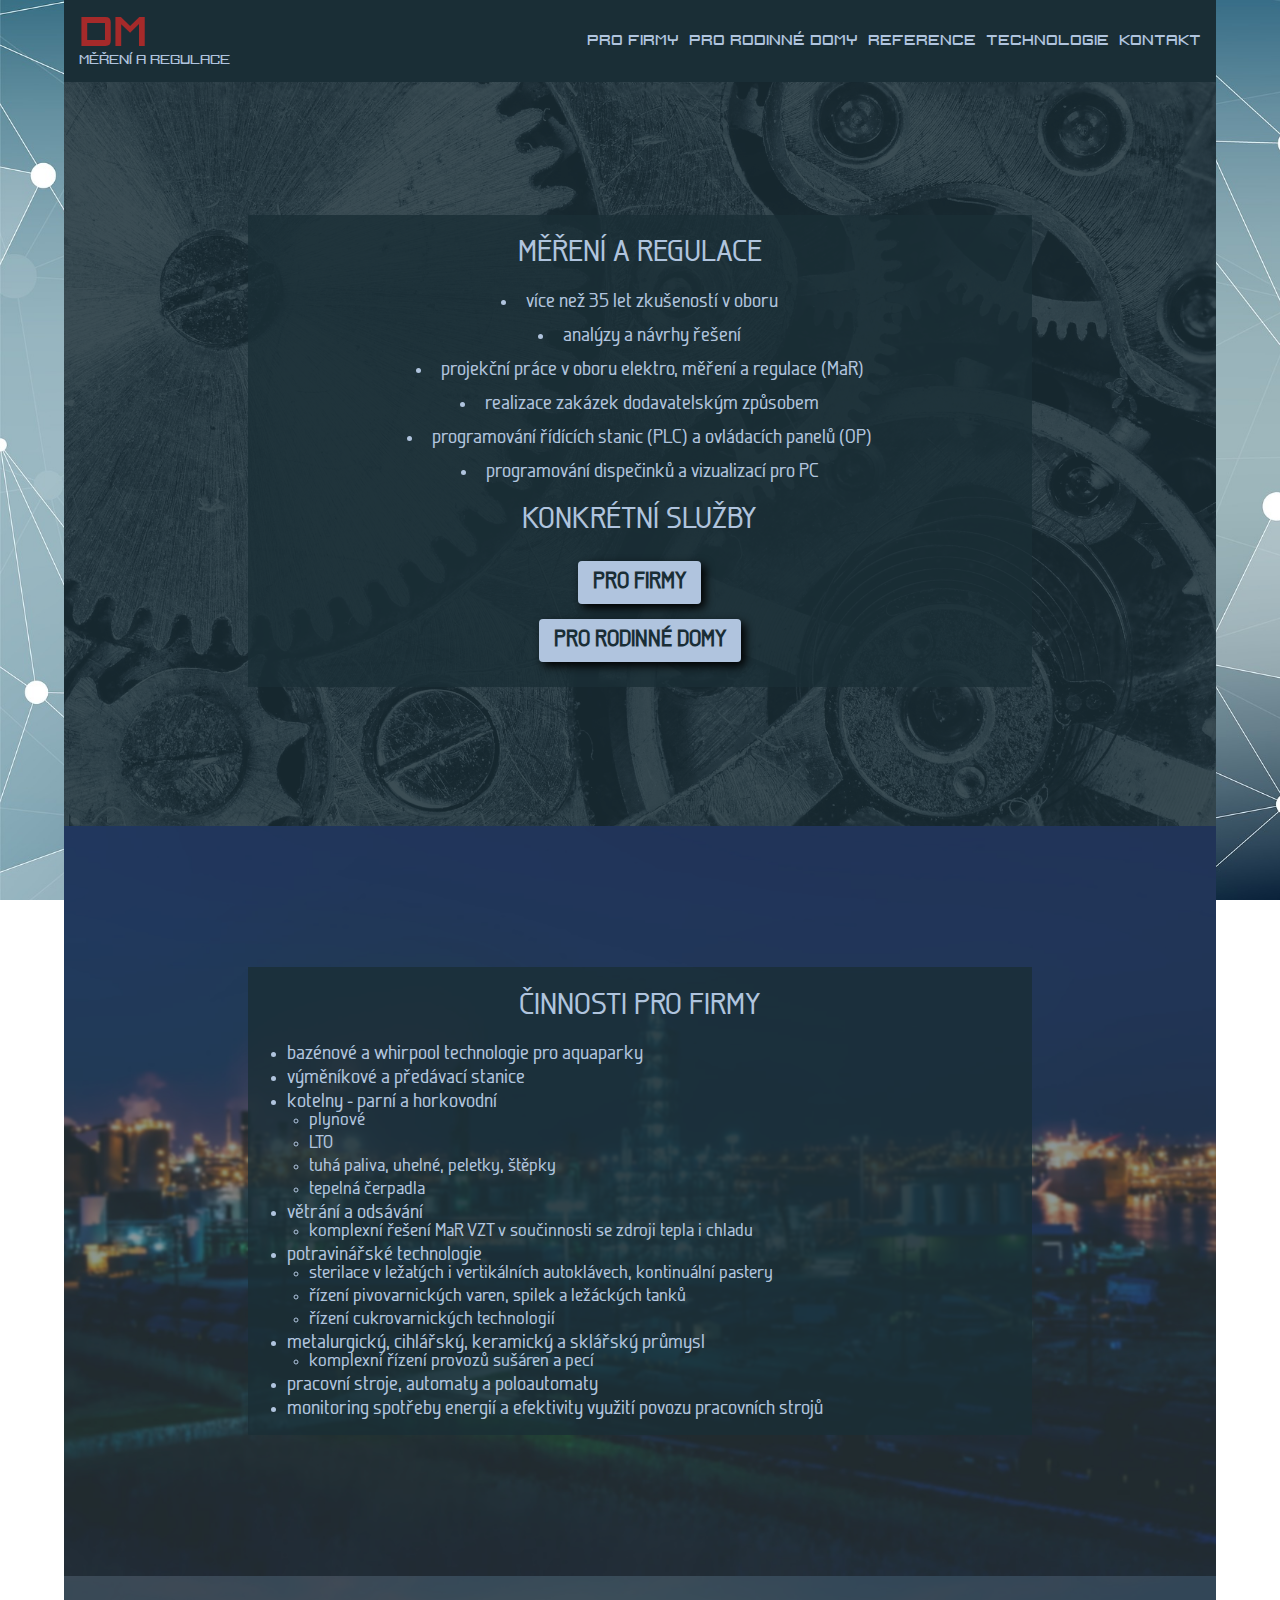
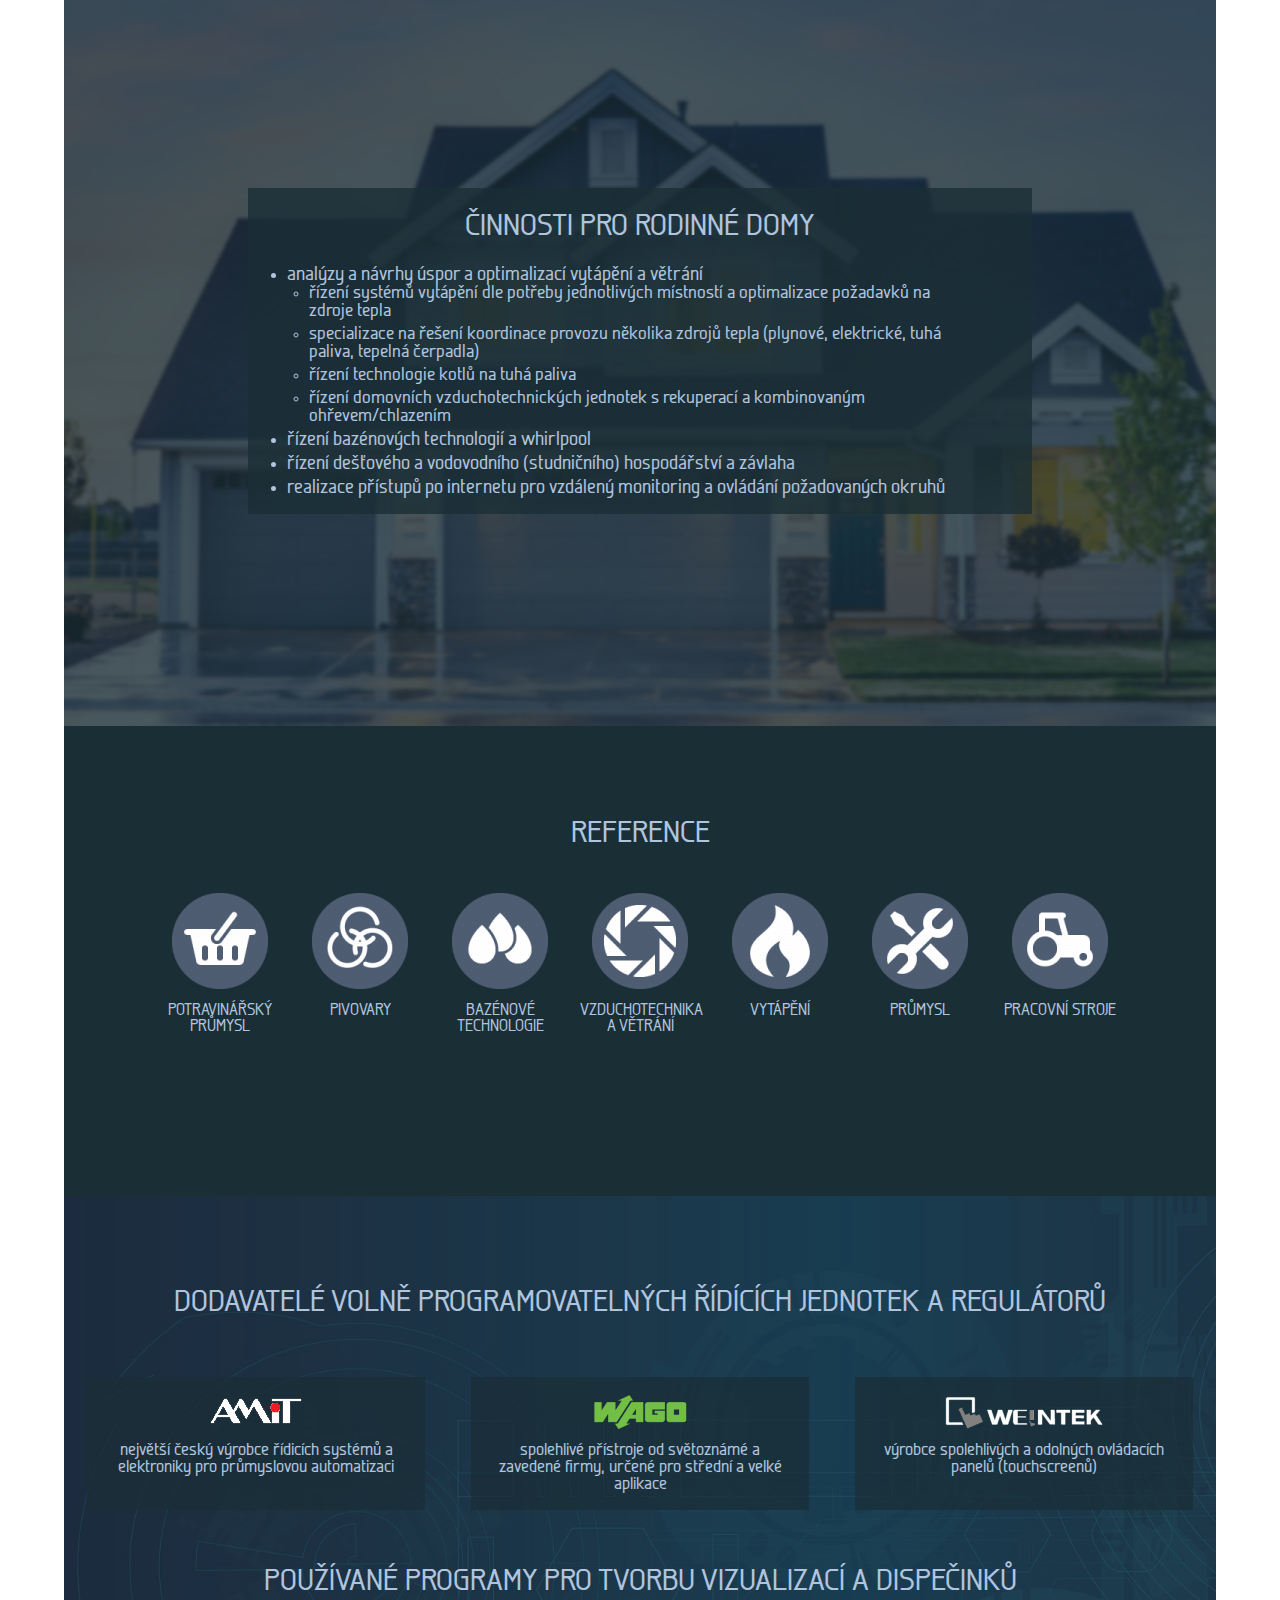
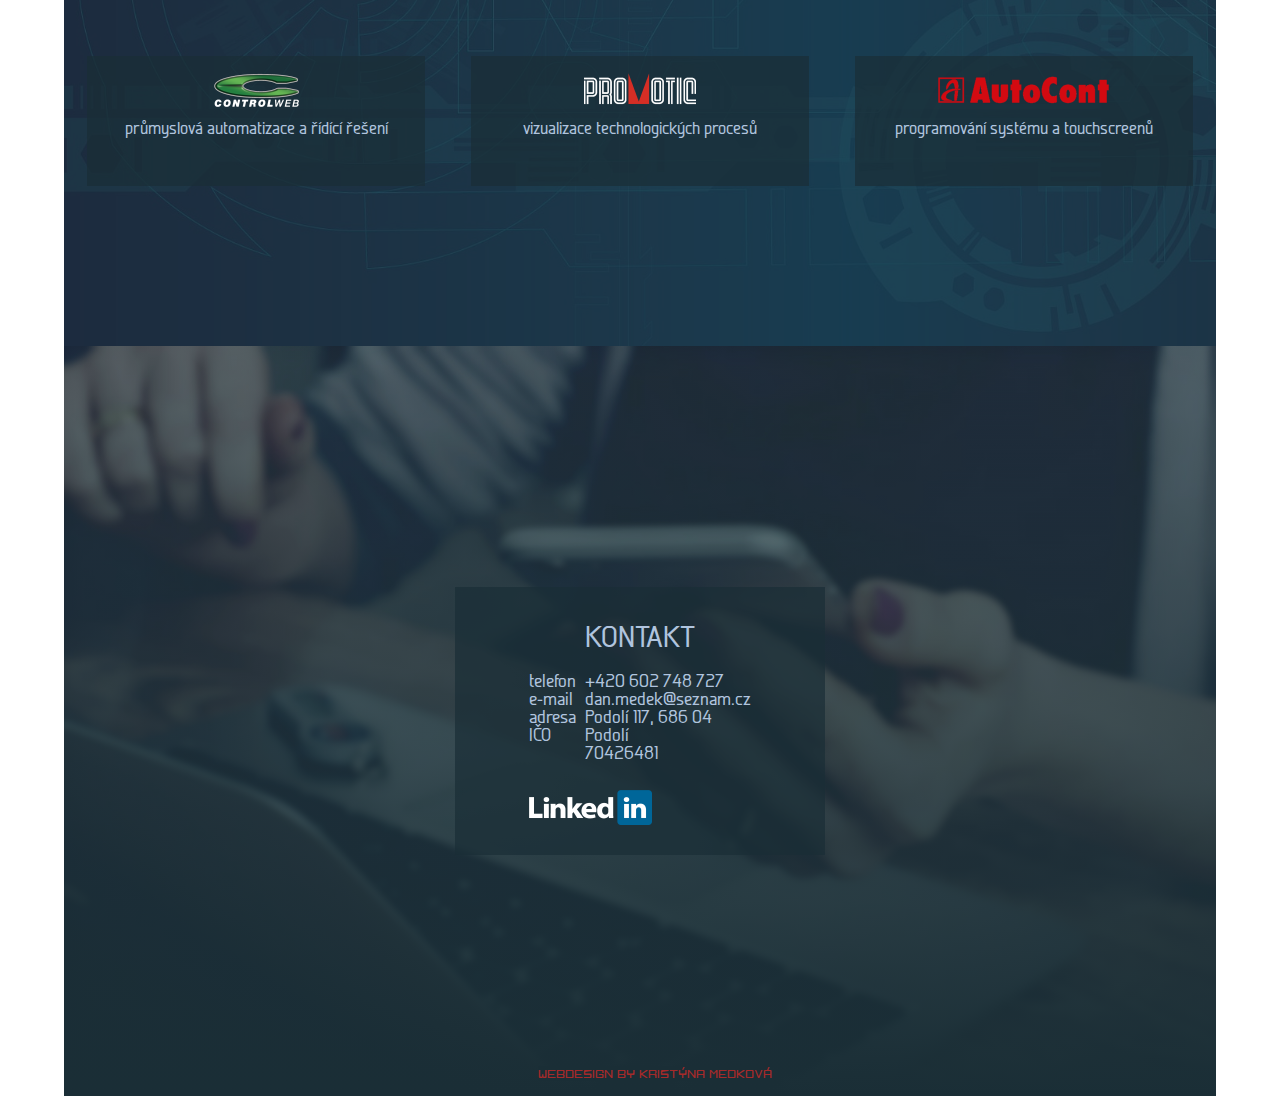
==== commit 623b8ae3: "doplnění ref-menu + úprava responzibility" ====
--- a/Html/index.html
+++ b/Html/index.html
@@ -32,11 +32,22 @@
              </a>    
         </div>
         <div class="nav" id="nav">
-            <a onclick="roll('firmy')" id="n1">pro firmy</a>
-            <a onclick="roll('rd')" id="n2">pro rodinné domy</a>
-            <a onclick="roll('reference')" id="n3">reference</a>
-            <a onclick="roll('technologie')" id="n4">technologie</a>
-            <a onclick="roll('kontakt')" id="n5">kontakt</a>
+            <div><a onclick="roll('firmy')" id="n1">pro firmy</a></div>
+            <div><a onclick="roll('rd')" id="n2">pro rodinné domy</a></div>
+            <div class="n3"><a onclick="roll('reference')" id="n3">reference</a>
+                <div class="ref-menu">
+                            <a href="potraviny.html">potravinářský průmysl</a>
+                            <a href="pivovary.html">pivovary</a>
+                            <a href="bazeny.html">bazénové technologie</a>
+                            <a href="vzt.html">vzduchotechnika a větrání</a>
+                            <a href="vytapeni.html">vytápění</a>
+                            <a href="prumysl.html">průmysl</a>
+                            <a href="stroje.html">pracovní stroje</a>
+                </div>
+            </div>
+            <div><a onclick="roll('technologie')" id="n4">technologie</a></div>
+            <div><a onclick="roll('kontakt')" id="n5">kontakt</a></div>
+            
         </div>
         <div class="hamburger" id="hamburger" onclick="toggleActive()">
             <div class="line top"></div>
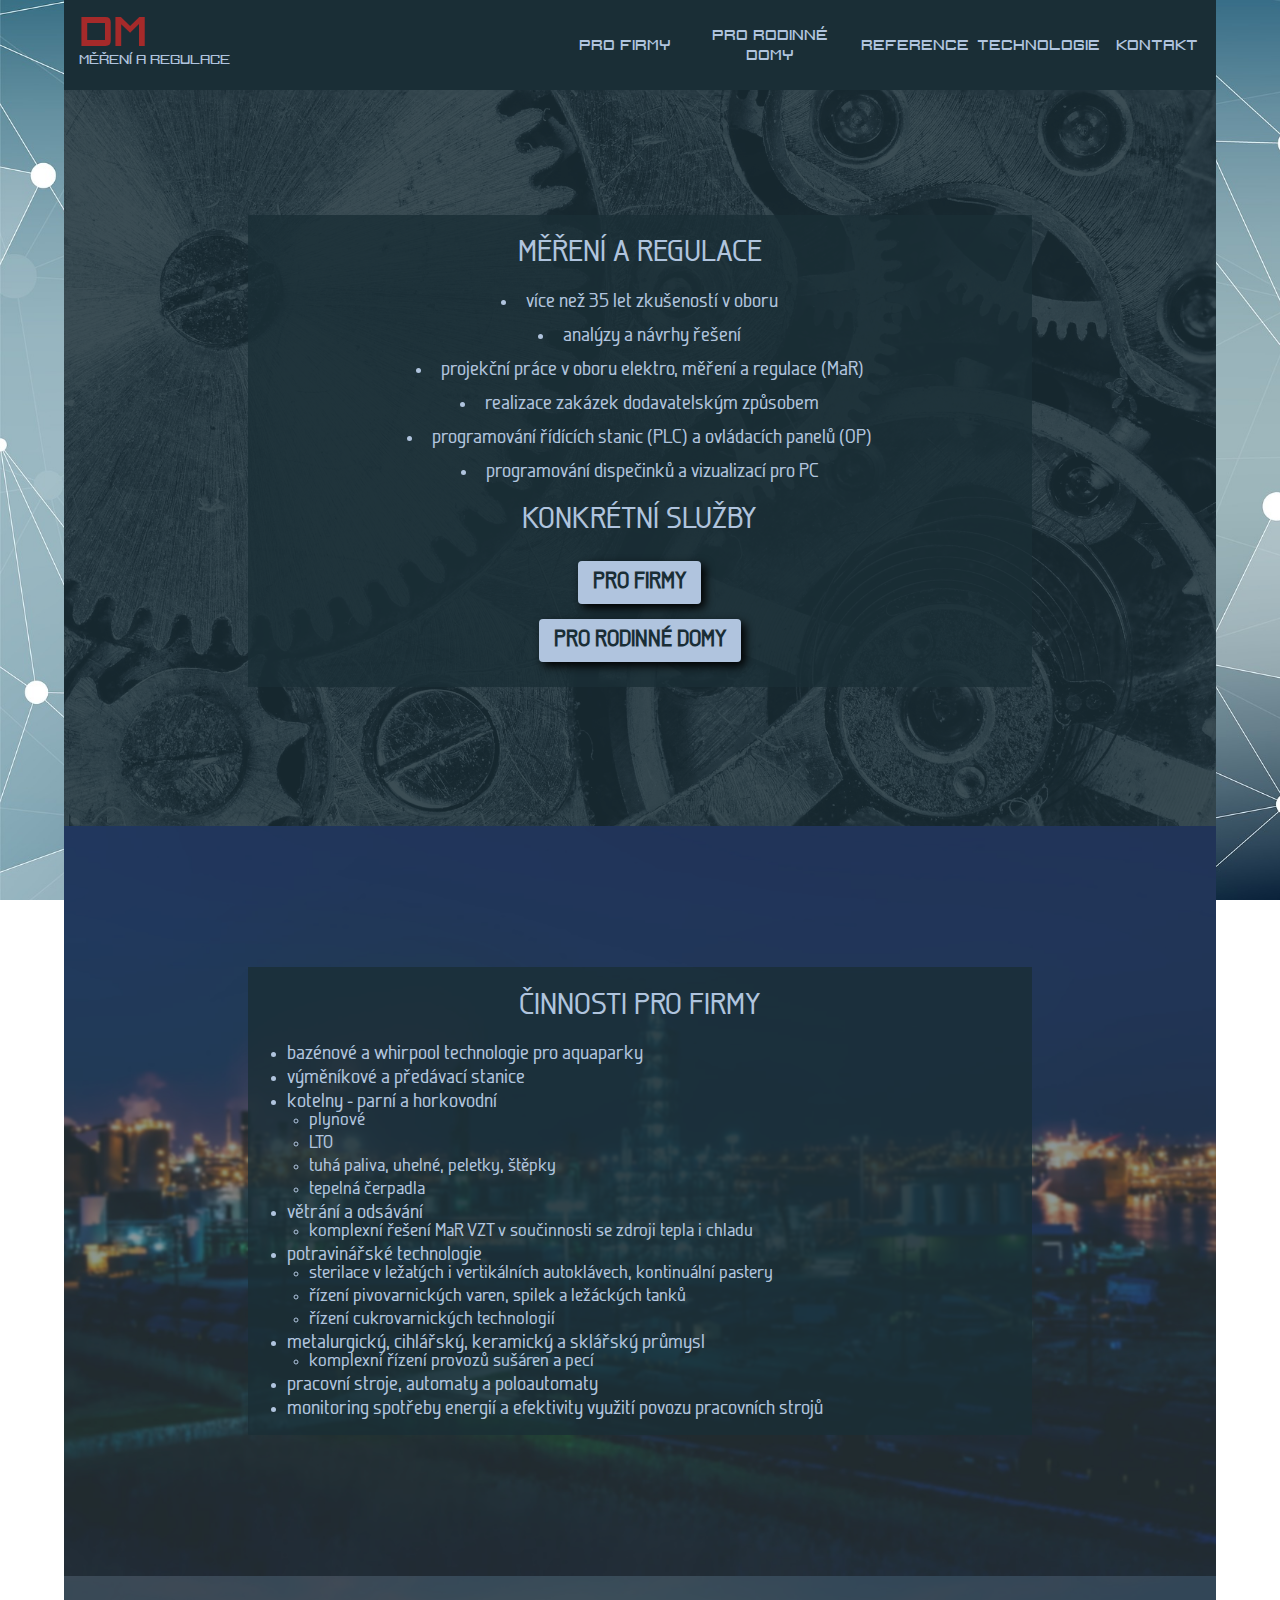
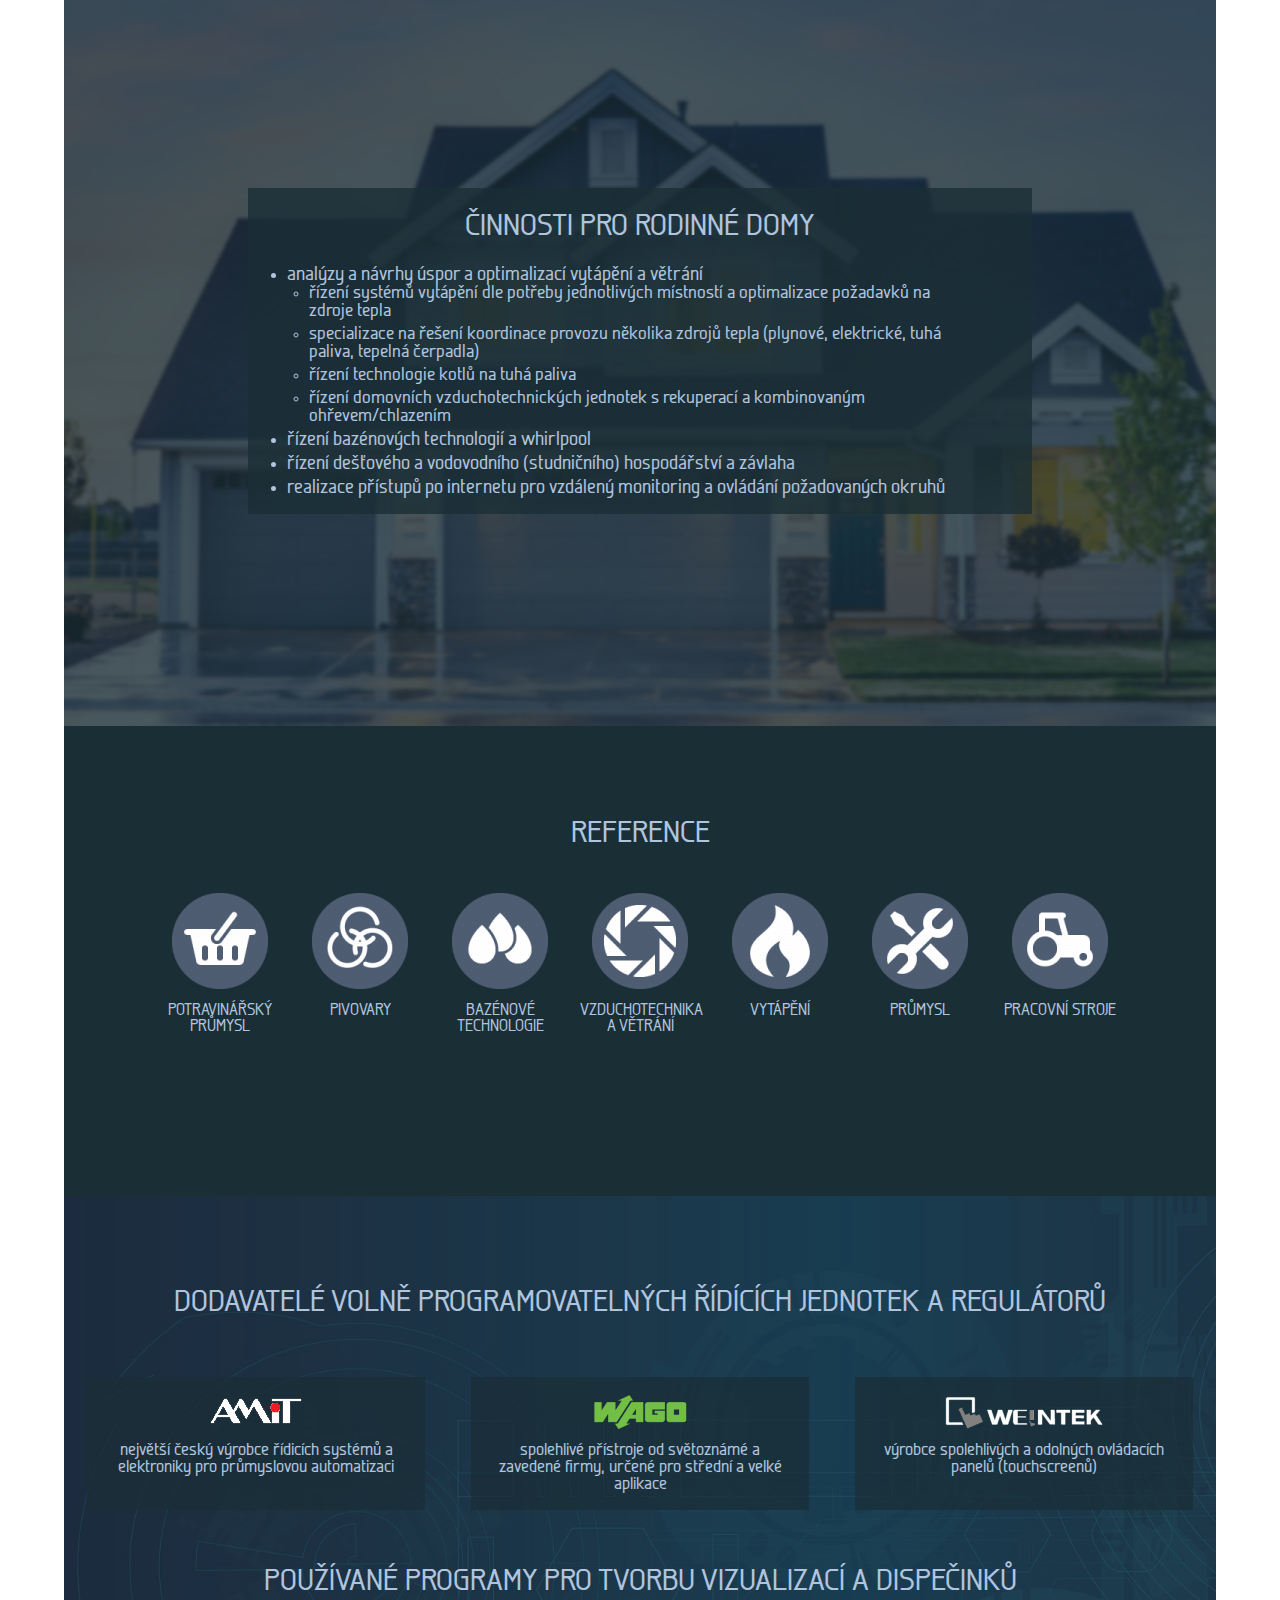
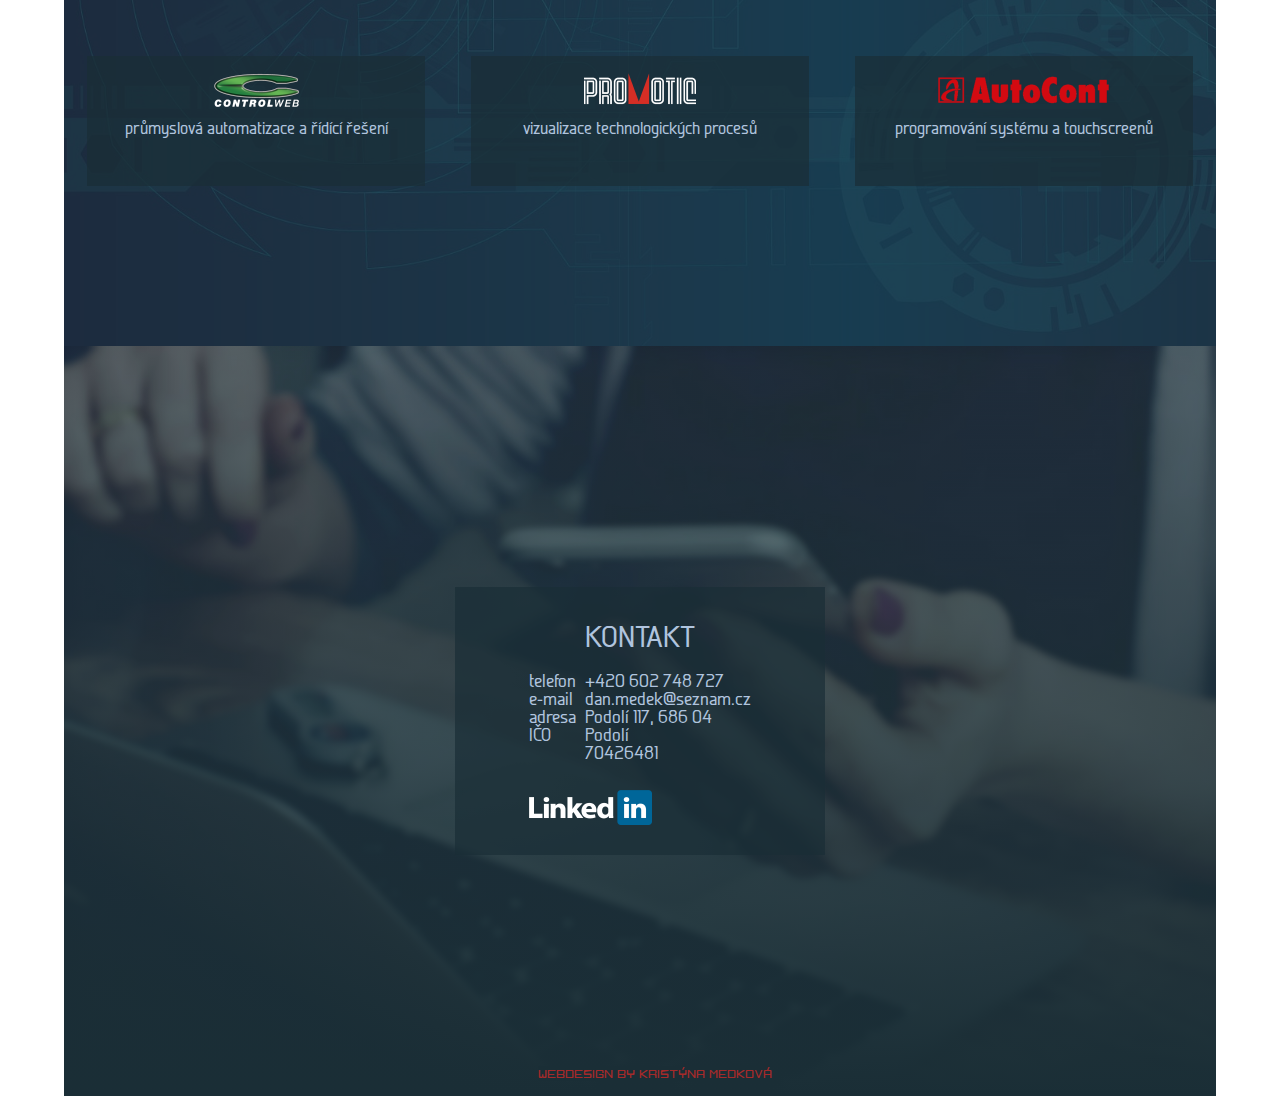
==== commit a41cb143: "doplnění menu" ====
--- a/Html/index.html
+++ b/Html/index.html
@@ -32,9 +32,10 @@
              </a>    
         </div>
         <div class="nav" id="nav">
-            <div><a onclick="roll('firmy')" id="n1">pro firmy</a></div>
-            <div><a onclick="roll('rd')" id="n2">pro rodinné domy</a></div>
-            <div class="n3"><a onclick="roll('reference')" id="n3">reference</a>
+            <div class="n"><a onclick="roll('firmy')" id="n1">pro firmy</a></div>
+            <div class="n"><a onclick="roll('rd')" id="n2">pro rodinné domy</a></div>
+            <div class="n3">
+                <div><a onclick="roll('reference')" id="n3">reference</a></div>
                 <div class="ref-menu">
                             <a href="potraviny.html">potravinářský průmysl</a>
                             <a href="pivovary.html">pivovary</a>
@@ -45,8 +46,8 @@
                             <a href="stroje.html">pracovní stroje</a>
                 </div>
             </div>
-            <div><a onclick="roll('technologie')" id="n4">technologie</a></div>
-            <div><a onclick="roll('kontakt')" id="n5">kontakt</a></div>
+            <div class="n"><a onclick="roll('technologie')" id="n4">technologie</a></div>
+            <div class="n"><a onclick="roll('kontakt')" id="n5">kontakt</a></div>
             
         </div>
         <div class="hamburger" id="hamburger" onclick="toggleActive()">
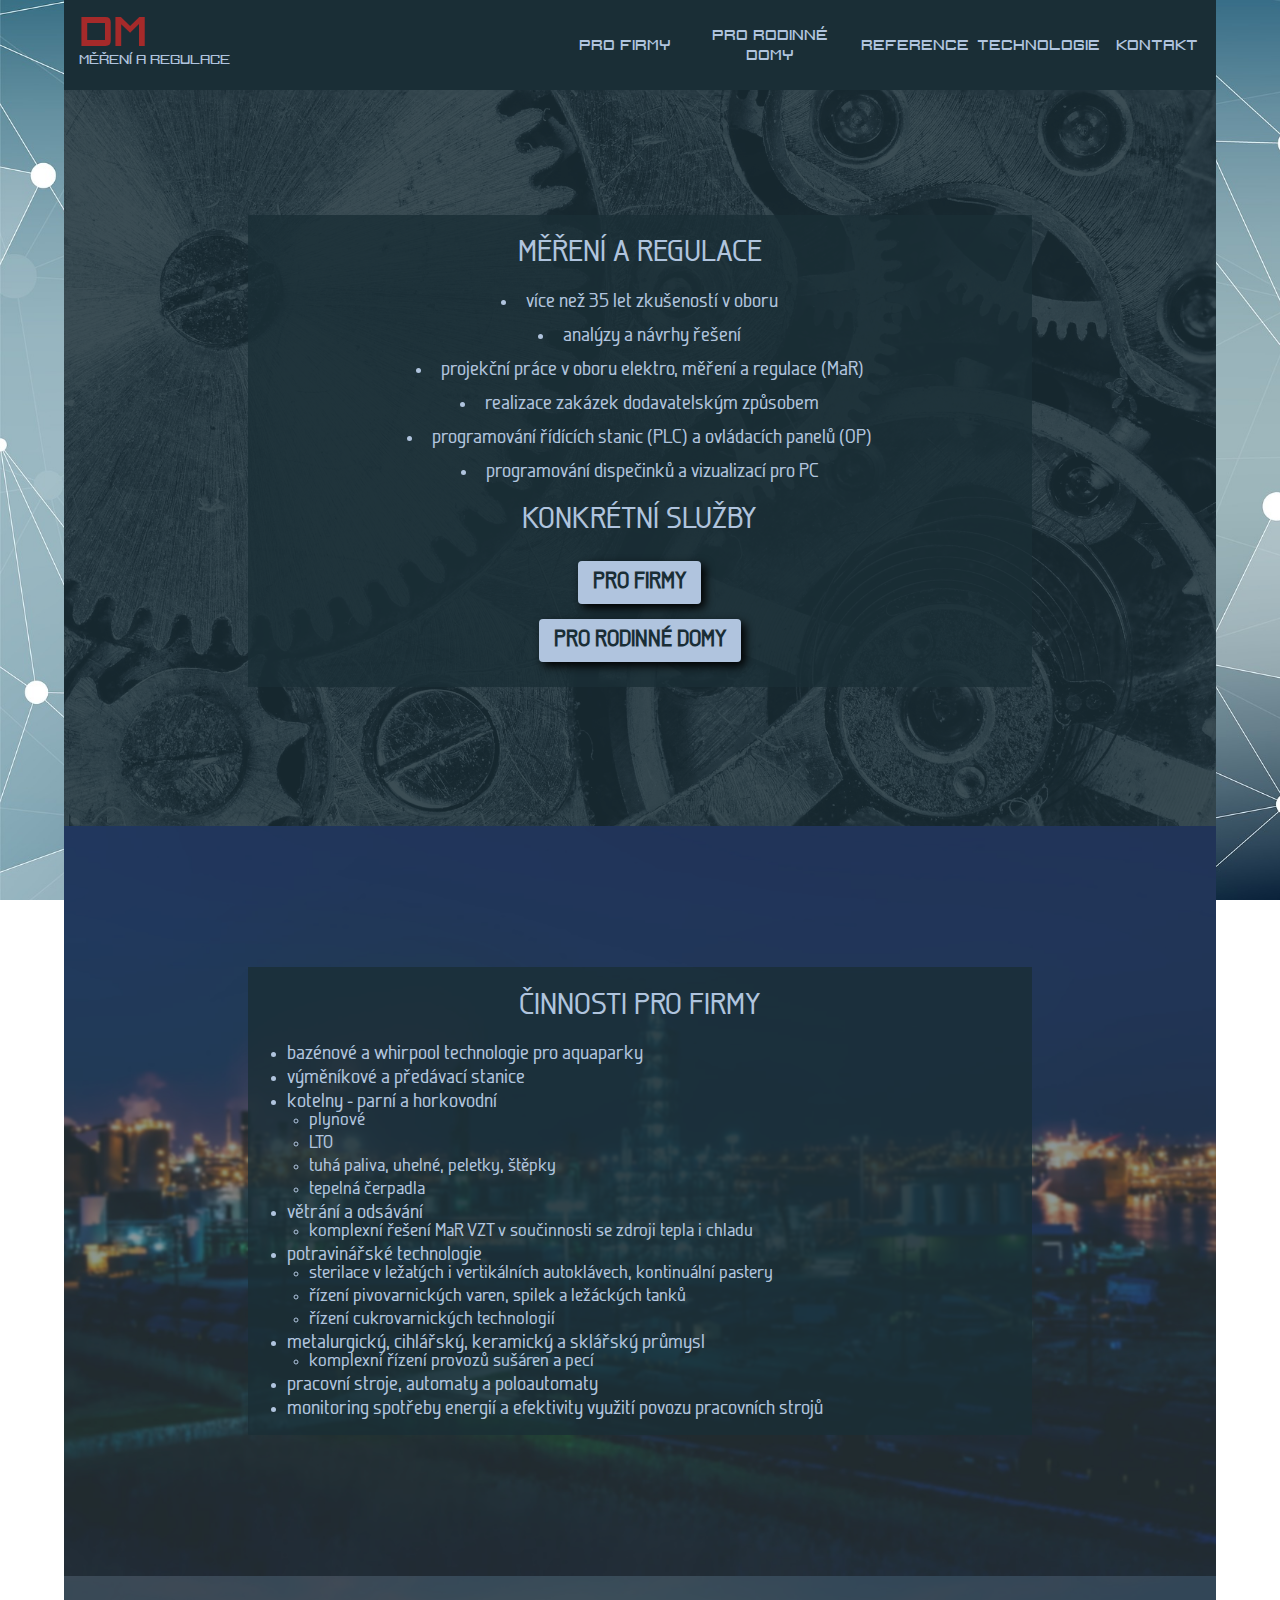
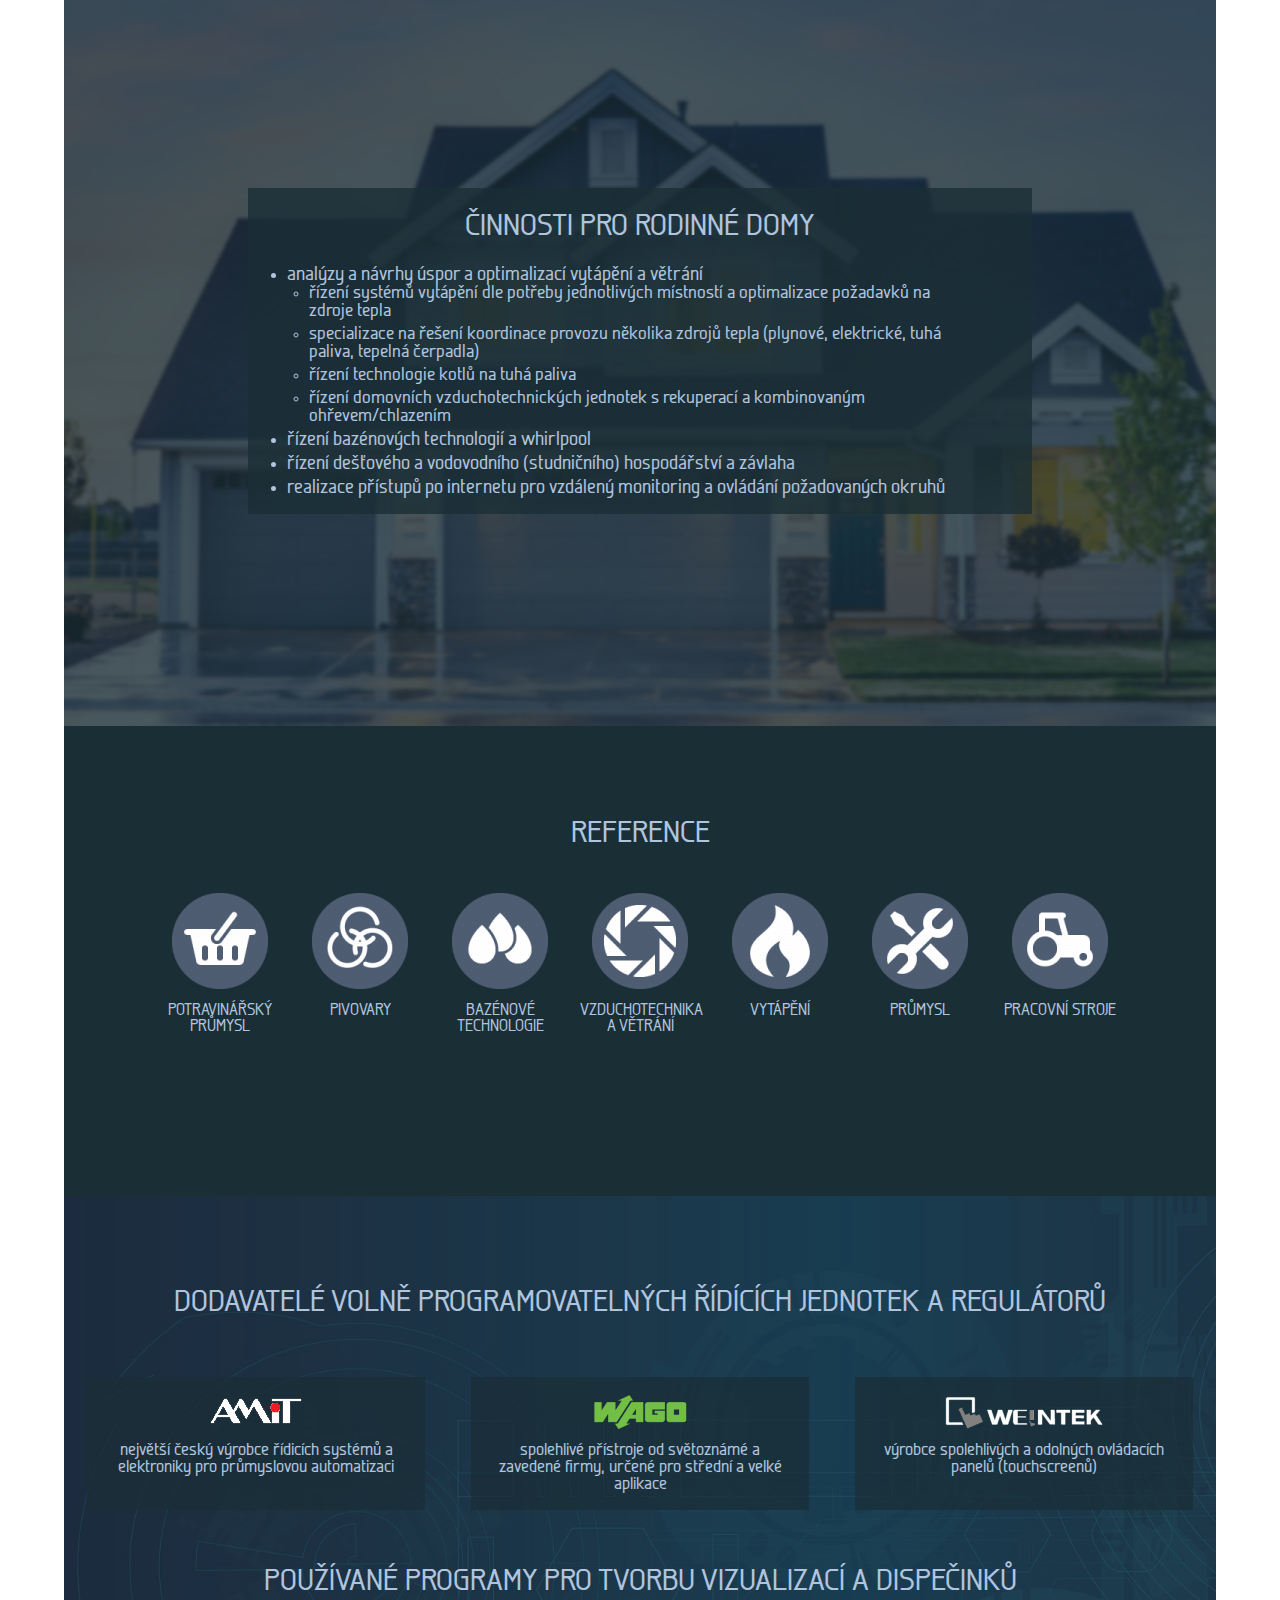
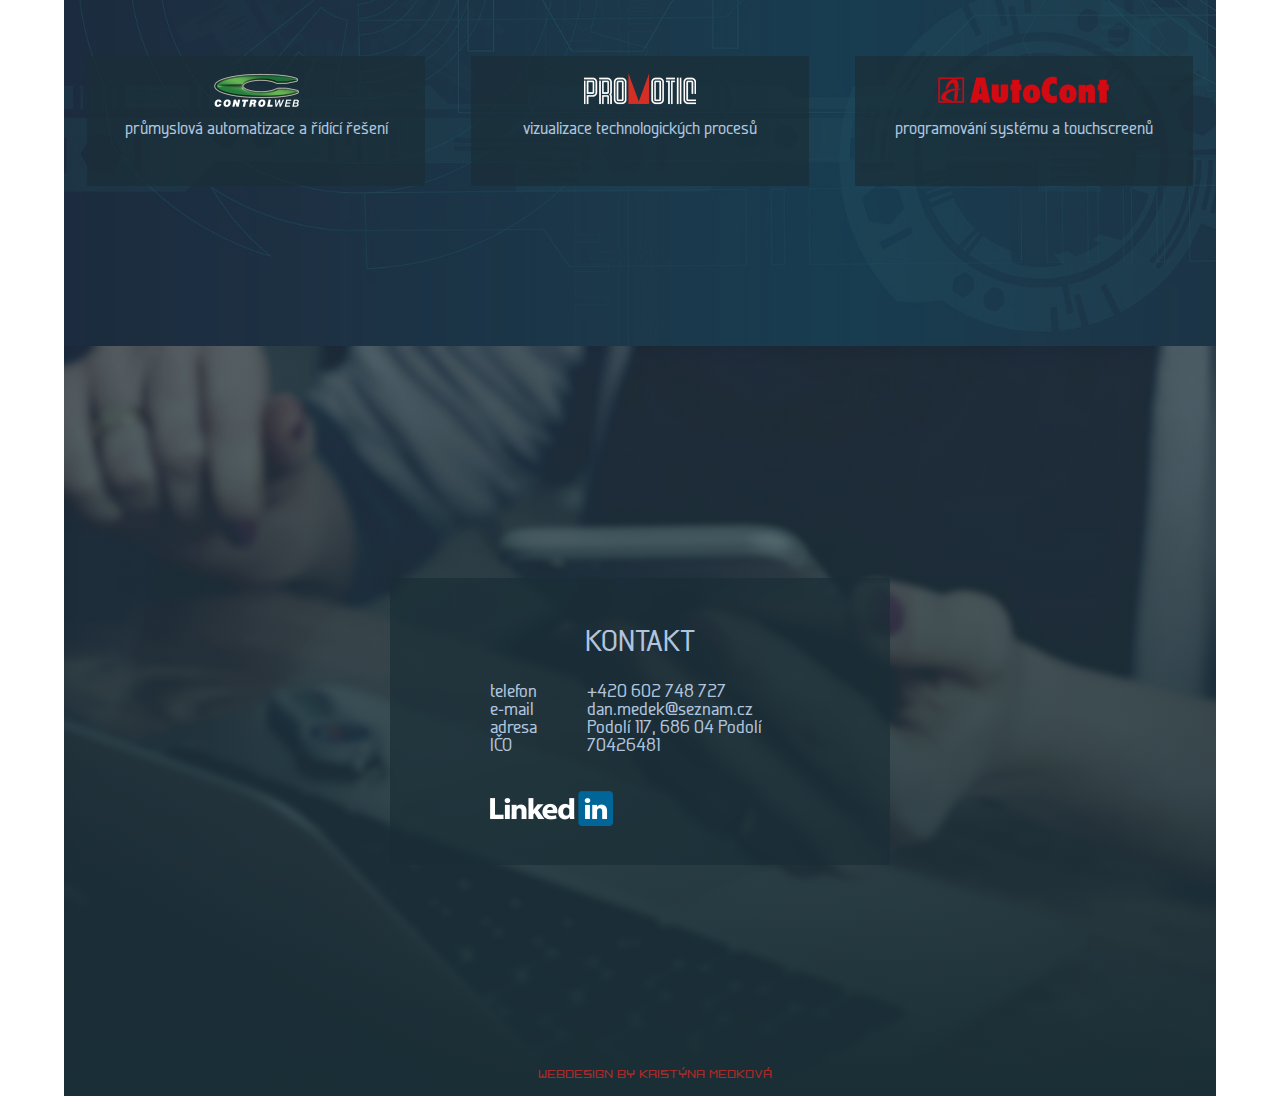
==== commit 984ed038: "tagy" ====
--- a/Html/index.html
+++ b/Html/index.html
@@ -5,6 +5,8 @@
     <meta charset="UTF-8">
     <meta name="viewport" content="width=device-width, initial-scale=1.0">
     <meta http-equiv="X-UA-Compatible" content="ie=edge">
+    <meta name="description" content="Daniel Medek - Měření a regulace">
+    <meta name="keywords" content="Daniel Medek, daniel medek, daniel, medek, mar, MaR, měření a regulace, autokláv, vzduchotechnika, vzt, vytápění, bazénové technologie, potravinářský průmysl, pivovary, větrání, elektro, programování dispečinků, programování řídících stanic, programování ovládacích panelů">
     <title>Daniel Medek - Měření a regulace</title>
     <link rel="stylesheet" href="\CSS\index.css">
     <script src="/JS/index.js"></script>
